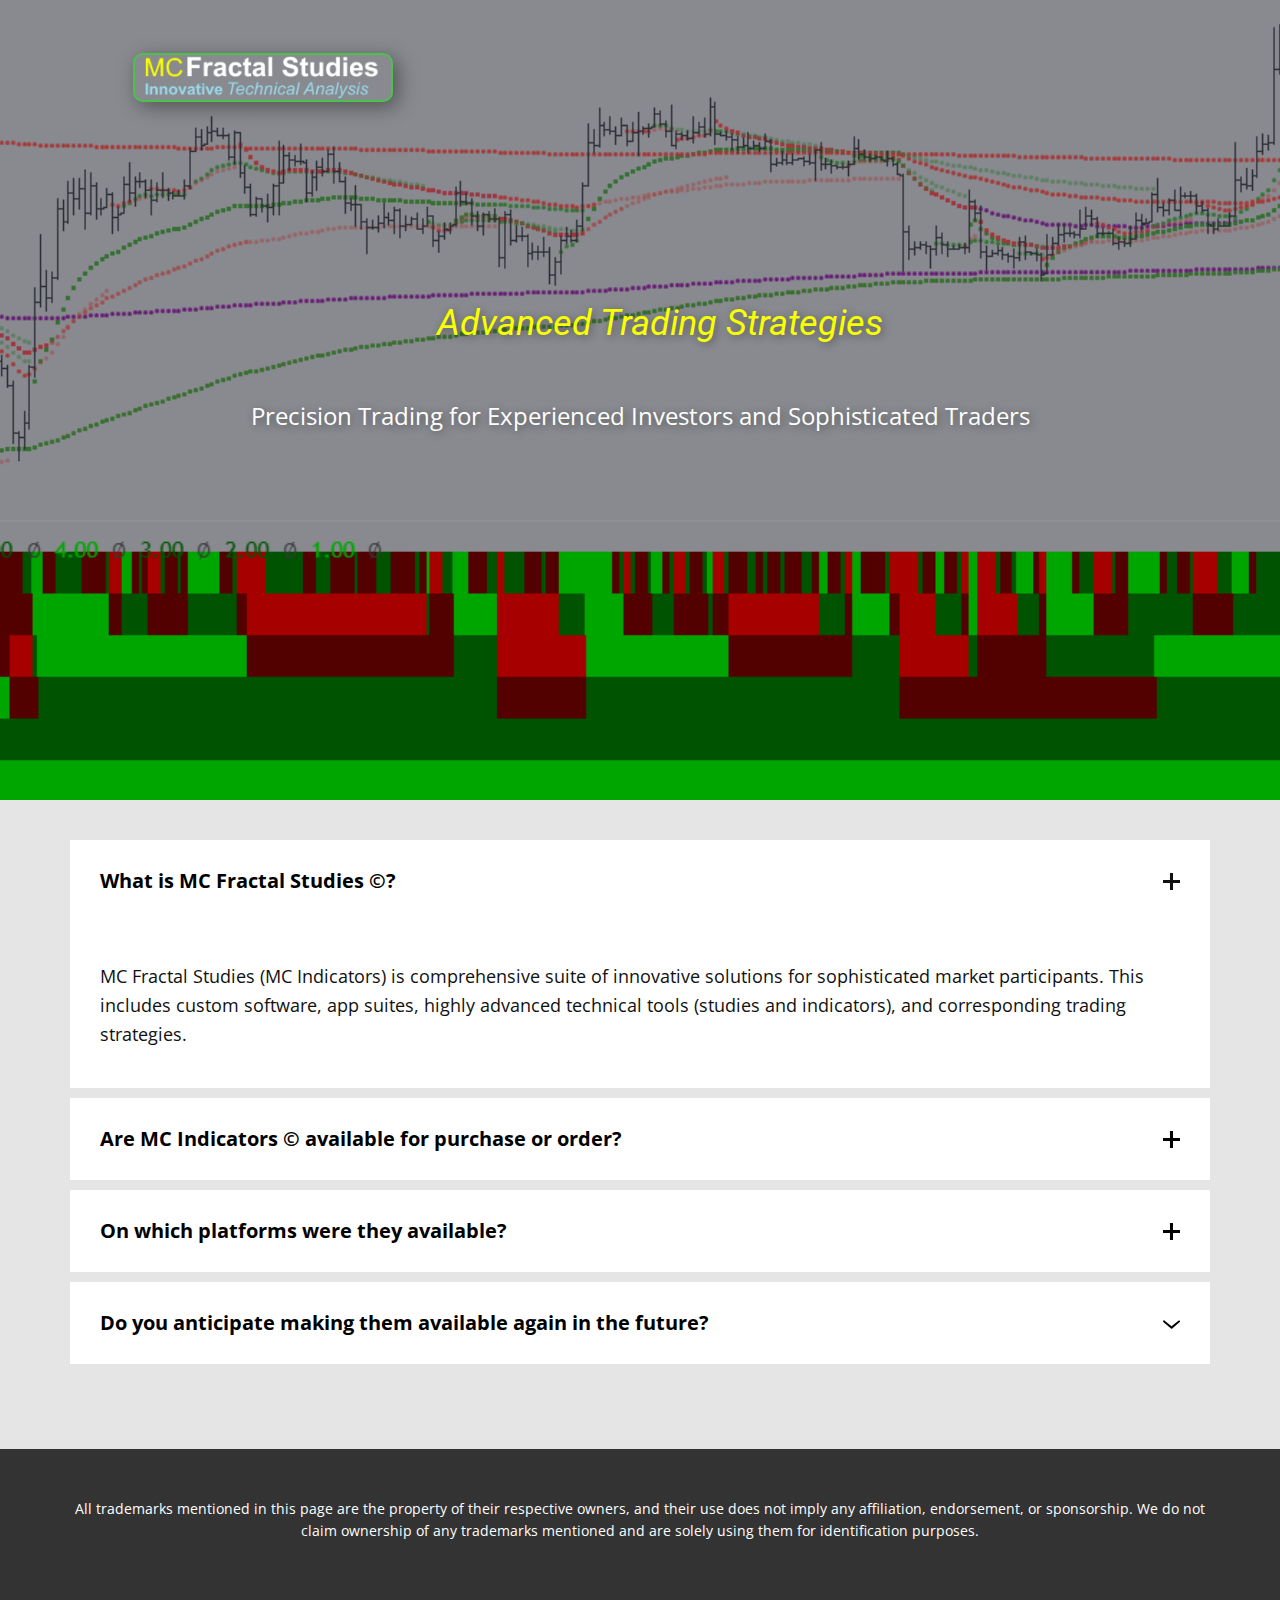
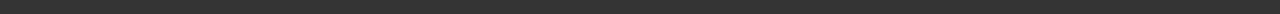
==== index.html @ 2915990b "f" ====
<!DOCTYPE html>
<html style="font-size: 16px;" lang="en"><head>
    <meta name="viewport" content="width=device-width, initial-scale=1.0">
    <meta charset="utf-8">
    <meta name="keywords" content="">
    <meta name="description" content="">
    <title>MC Fractal Studies (c) 2017</title>
    <link rel="stylesheet" href="nicepage.css" media="screen">
<link rel="stylesheet" href="MC-Fractal-Studies-(c)-2017.css" media="screen">
    <script class="u-script" type="text/javascript" src="jquery-1.9.1.min.js" defer=""></script>
    <script class="u-script" type="text/javascript" src="nicepage.js" defer=""></script>
    <meta name="generator" content="Nicepage 6.9.16, nicepage.com">
    <link rel="icon" href="images/favicon.ico">
    <link id="u-theme-google-font" rel="stylesheet" href="https://fonts.googleapis.com/css?family=Roboto:100,100i,300,300i,400,400i,500,500i,700,700i,900,900i|Open+Sans:300,300i,400,400i,500,500i,600,600i,700,700i,800,800i">
    
    
    
    
    <script type="application/ld+json">{
		"@context": "http://schema.org",
		"@type": "Organization",
		"name": "MC Fractal Studies (c) 2017",
		"url": "/"
}</script>
    <meta name="theme-color" content="#478ac9">
    <meta property="og:title" content="MC Fractal Studies (c) 2017">
    <meta property="og:description" content="">
    <meta property="og:type" content="website">
    <link rel="canonical" href="/">
  <meta data-intl-tel-input-cdn-path="intlTelInput/"></head>
  <body data-home-page="https://website6257595.nicepage.io/MC-Fractal-Studies-(c)-2017.html?version=c27c1341-6565-cee6-e4d5-3567495e6d20" data-home-page-title="MC Fractal Studies (c) 2017" data-path-to-root="./" data-include-products="false" class="u-body u-xl-mode" data-lang="en">
    <section class="u-align-center u-clearfix u-image u-parallax u-shading u-section-1" id="sec-bbe2" data-image-width="1225" data-image-height="626">
      <div class="u-clearfix u-sheet u-sheet-1">
        <img class="u-border-2 u-border-custom-color-3 u-image u-image-contain u-image-round u-radius u-image-1" src="images/logo-new-1.png" alt="" data-image-width="260" data-image-height="49">
        <h1 class="u-align-center u-text u-text-custom-color-1 u-title u-text-1"><i>Advanced Trading Strategies</i>
        </h1>
        <p class="u-align-center u-large-text u-text u-text-variant u-text-2"> Precision Trading for Experienced Investors and Sophisticated Traders</p>
      </div>
    </section>
    <section class="u-align-center u-clearfix u-grey-10 u-section-2" id="sec-b448">
      <div class="u-clearfix u-sheet u-sheet-1">
        <div class="u-accordion u-expanded-width u-faq u-spacing-10 u-accordion-1">
          <div class="u-accordion-item">
            <a class="active u-accordion-link u-active-white u-button-style u-hover-white u-text-black u-white u-accordion-link-1" id="link-accordion-f600" aria-controls="accordion-f600" aria-selected="true">
              <span class="u-accordion-link-text"> What is MC Fractal Studies ©?</span><span class="u-accordion-link-icon u-active-white u-icon u-icon-rounded u-radius u-white u-icon-1"><svg class="u-svg-link" preserveAspectRatio="xMidYMin slice" viewBox="0 0 448 448" style=""><use xmlns:xlink="http://www.w3.org/1999/xlink" xlink:href="#svg-3ae2"></use></svg><svg class="u-svg-content" viewBox="0 0 448 448" id="svg-3ae2" style=""><path d="m272 184c-4.417969 0-8-3.582031-8-8v-176h-80v176c0 4.417969-3.582031 8-8 8h-176v80h176c4.417969 0 8 3.582031 8 8v176h80v-176c0-4.417969 3.582031-8 8-8h176v-80zm0 0"></path></svg></span>
            </a>
            <div class="u-accordion-active u-accordion-pane u-container-style u-white u-accordion-pane-1" id="accordion-f600" aria-labelledby="link-accordion-f600">
              <div class="u-container-layout u-container-layout-1">
                <div class="fr-view u-clearfix u-rich-text u-text">
                  <p id="isPasted">MC Fractal Studies (MC Indicators) is comprehensive suite of innovative solutions for sophisticated market participants. This includes custom software, app suites, highly advanced technical tools (studies and indicators), and corresponding trading strategies.</p>
                </div>
              </div>
            </div>
          </div>
          <div class="u-accordion-item">
            <a class="u-accordion-link u-active-white u-button-style u-hover-white u-text-black u-white u-accordion-link-2" id="link-accordion-72f4" aria-controls="accordion-72f4" aria-selected="false">
              <span class="u-accordion-link-text"> Are MC Indicators © available for purchase or order?</span><span class="u-accordion-link-icon u-active-white u-icon u-icon-rounded u-radius u-white u-icon-2"><svg class="u-svg-link" preserveAspectRatio="xMidYMin slice" viewBox="0 0 448 448" style=""><use xmlns:xlink="http://www.w3.org/1999/xlink" xlink:href="#svg-05a3"></use></svg><svg class="u-svg-content" viewBox="0 0 448 448" id="svg-05a3" style=""><path d="m272 184c-4.417969 0-8-3.582031-8-8v-176h-80v176c0 4.417969-3.582031 8-8 8h-176v80h176c4.417969 0 8 3.582031 8 8v176h80v-176c0-4.417969 3.582031-8 8-8h176v-80zm0 0"></path></svg></span>
            </a>
            <div class="u-accordion-pane u-container-style u-white u-accordion-pane-2" id="accordion-72f4" aria-labelledby="link-accordion-72f4">
              <div class="u-container-layout u-container-layout-2">
                <div class="fr-view u-clearfix u-rich-text u-text">
                  <p id="isPasted">We are proud to have introduced the MC Indicators © to a select group of traders in the past. While our offering was limited in scope and reach, we cherished the opportunity to provide this unique product to those who valued it. However, we have since made the strategic decision to discontinue its availability.</p>
                </div>
              </div>
            </div>
          </div>
          <div class="u-accordion-item">
            <a class="u-accordion-link u-active-white u-button-style u-hover-white u-text-black u-white u-accordion-link-3" id="link-accordion-854e" aria-controls="accordion-854e" aria-selected="false">
              <span class="u-accordion-link-text"> On which platforms were they available?</span><span class="u-accordion-link-icon u-active-white u-icon u-icon-rounded u-radius u-white u-icon-3"><svg class="u-svg-link" preserveAspectRatio="xMidYMin slice" viewBox="0 0 448 448" style=""><use xmlns:xlink="http://www.w3.org/1999/xlink" xlink:href="#svg-4a3a"></use></svg><svg class="u-svg-content" viewBox="0 0 448 448" id="svg-4a3a" style=""><path d="m272 184c-4.417969 0-8-3.582031-8-8v-176h-80v176c0 4.417969-3.582031 8-8 8h-176v80h176c4.417969 0 8 3.582031 8 8v176h80v-176c0-4.417969 3.582031-8 8-8h176v-80zm0 0"></path></svg></span>
            </a>
            <div class="u-accordion-pane u-container-style u-white u-accordion-pane-3" id="accordion-854e" aria-labelledby="link-accordion-854e">
              <div class="u-container-layout u-container-layout-3">
                <div class="fr-view u-clearfix u-rich-text u-text">
                  <p id="isPasted">MC Indicators © were availables for the most popular Trading Platforms at that time, among which: NinjaTrader 7 &amp; 8, MetaTrader 4 &amp; 5, SierraChart, MultiCharts .NET AMP Special Edition and TradingView.</p>
                </div>
              </div>
            </div>
          </div>
          <div class="u-accordion-item">
            <a class="u-accordion-link u-active-white u-button-style u-hover-white u-text-black u-white u-accordion-link-4" id="link-51b7" aria-controls="51b7" aria-selected="false">
              <span class="u-accordion-link-text"> Do you anticipate making them available again in the future?</span><span class="u-accordion-link-icon u-active-white u-icon u-icon-rounded u-radius u-white u-icon-4"><svg class="u-svg-link" preserveAspectRatio="xMidYMin slice" viewBox="0 0 16 16" style=""><use xlink:href="#svg-5792"></use></svg><svg class="u-svg-content" viewBox="0 0 16 16" x="0px" y="0px" id="svg-5792"><path d="M8,10.7L1.6,5.3c-0.4-0.4-1-0.4-1.3,0c-0.4,0.4-0.4,0.9,0,1.3l7.2,6.1c0.1,0.1,0.4,0.2,0.6,0.2s0.4-0.1,0.6-0.2l7.1-6
	c0.4-0.4,0.4-0.9,0-1.3c-0.4-0.4-1-0.4-1.3,0L8,10.7z"></path></svg></span>
            </a>
            <div class="u-accordion-pane u-container-style u-white u-accordion-pane-4" id="51b7" aria-labelledby="link-51b7">
              <div class="u-container-layout u-container-layout-4">
                <div class="fr-view u-clearfix u-rich-text u-text">
                  <p id="isPasted">While we do not have immediate plans to reintroduce MC Indicators ©, we remain open to exploring the possibility in the future.</p>
                </div>
              </div>
            </div>
          </div>
        </div>
      </div>
    </section>
    
    
    
    <footer class="u-align-center u-clearfix u-footer u-grey-80 u-footer" id="sec-25cf"><div class="u-clearfix u-sheet u-sheet-1">
        <p class="u-small-text u-text u-text-variant u-text-1"> All trademarks mentioned in this page are the property of their respective owners, and their use does not imply any affiliation, endorsement, or sponsorship. We do not claim ownership of any trademarks mentioned and are solely using them for identification purposes.</p>
      </div></footer>
  
</body></html>
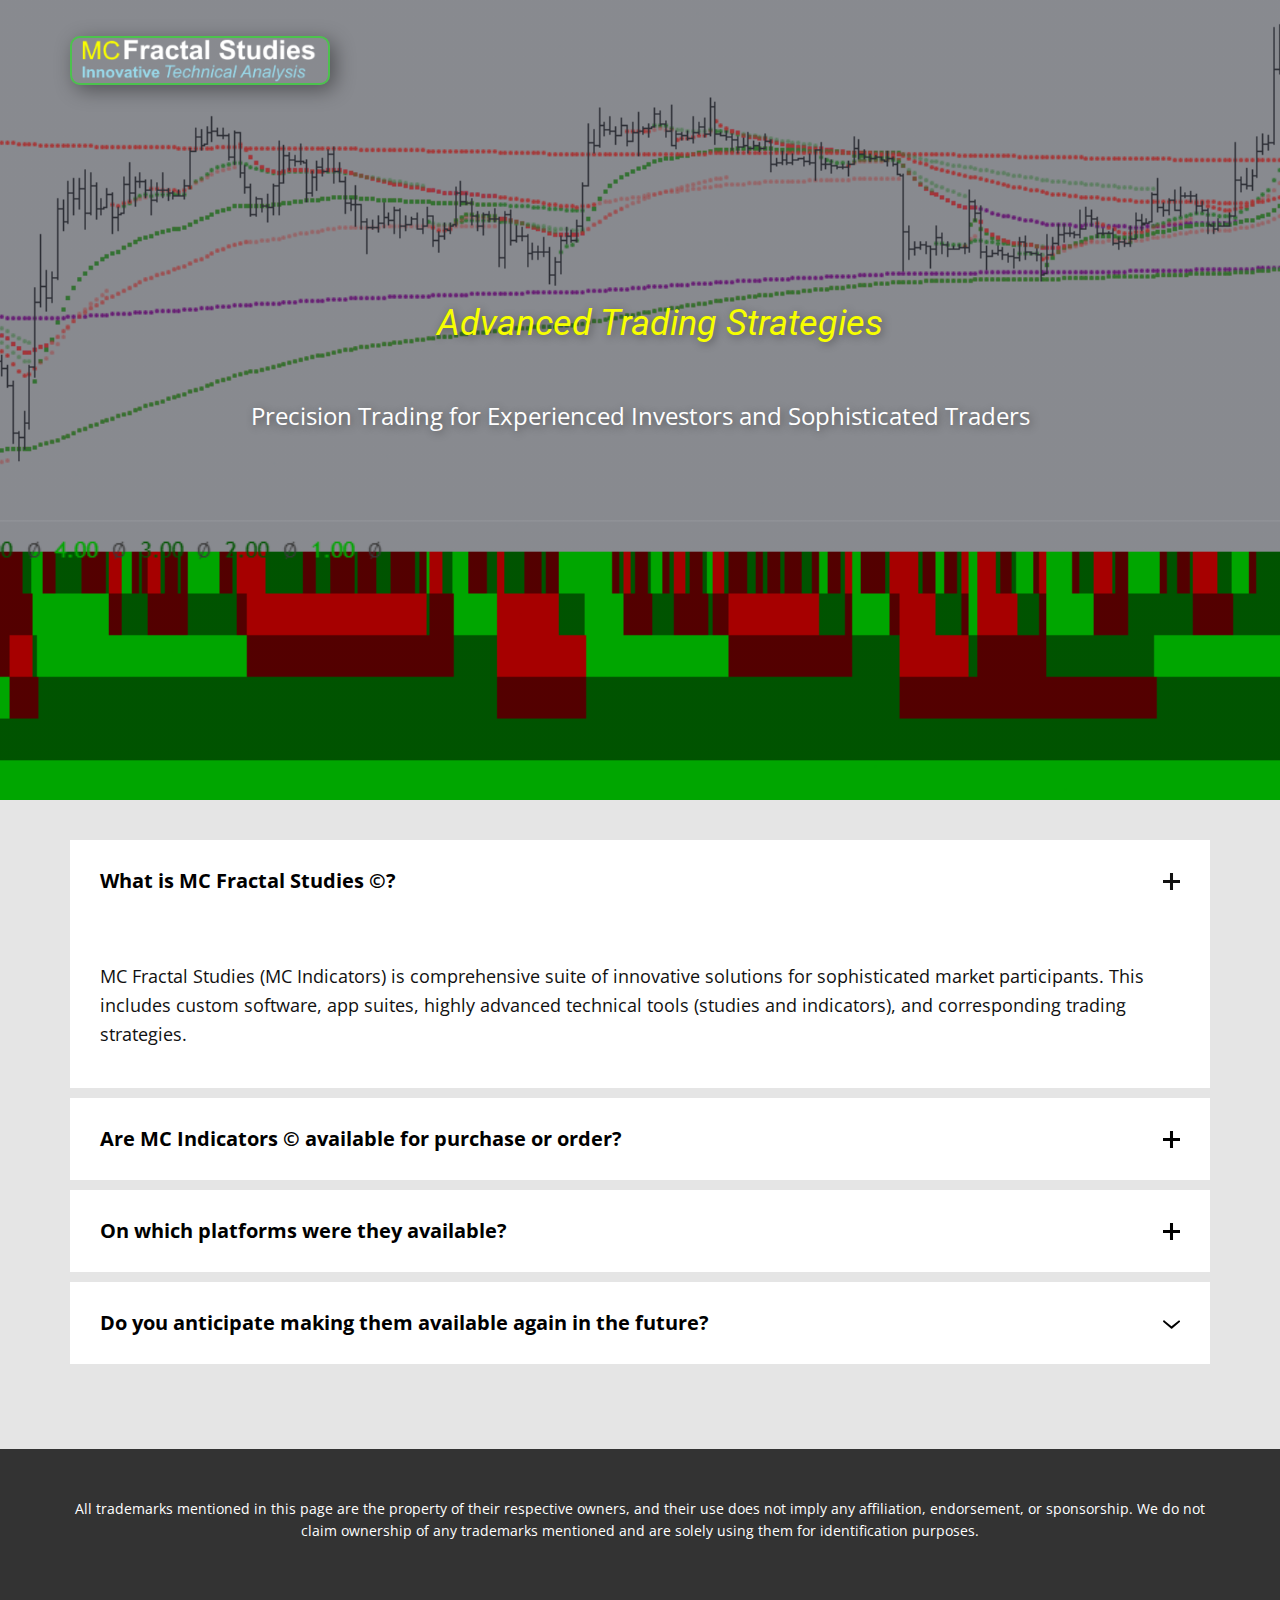
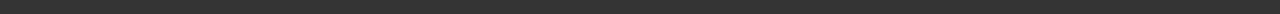
==== commit 5ecaecfb: "z" ====
--- a/index.html
+++ b/index.html
@@ -10,6 +10,10 @@
     <script class="u-script" type="text/javascript" src="jquery-1.9.1.min.js" defer=""></script>
     <script class="u-script" type="text/javascript" src="nicepage.js" defer=""></script>
     <meta name="generator" content="Nicepage 6.9.16, nicepage.com">
+    <meta property="og:title" content="MC Fractal Studies (c) 2017">
+    <meta property="og:description" content="Innovative Technical Analysis">
+    <meta property="og:image" content="images/Untitled.png">
+    <meta property="og:url" content="mcfractalstudies.com">
     <link rel="icon" href="images/favicon.ico">
     <link id="u-theme-google-font" rel="stylesheet" href="https://fonts.googleapis.com/css?family=Roboto:100,100i,300,300i,400,400i,500,500i,700,700i,900,900i|Open+Sans:300,300i,400,400i,500,500i,600,600i,700,700i,800,800i">
     
@@ -23,12 +27,10 @@
 		"url": "/"
 }</script>
     <meta name="theme-color" content="#478ac9">
-    <meta property="og:title" content="MC Fractal Studies (c) 2017">
-    <meta property="og:description" content="">
     <meta property="og:type" content="website">
     <link rel="canonical" href="/">
   <meta data-intl-tel-input-cdn-path="intlTelInput/"></head>
-  <body data-home-page="https://website6257595.nicepage.io/MC-Fractal-Studies-(c)-2017.html?version=c27c1341-6565-cee6-e4d5-3567495e6d20" data-home-page-title="MC Fractal Studies (c) 2017" data-path-to-root="./" data-include-products="false" class="u-body u-xl-mode" data-lang="en">
+  <body data-home-page="https://website6257595.nicepage.io/MC-Fractal-Studies-(c)-2017.html?version=9ddb5c61-767a-87e3-4818-ffc3135fc3cf" data-home-page-title="MC Fractal Studies (c) 2017" data-path-to-root="./" data-include-products="false" class="u-body u-xl-mode" data-lang="en">
     <section class="u-align-center u-clearfix u-image u-parallax u-shading u-section-1" id="sec-bbe2" data-image-width="1225" data-image-height="626">
       <div class="u-clearfix u-sheet u-sheet-1">
         <img class="u-border-2 u-border-custom-color-3 u-image u-image-contain u-image-round u-radius u-image-1" src="images/logo-new-1.png" alt="" data-image-width="260" data-image-height="49">
--- a/MC-Fractal-Studies-(c)-2017.css
+++ b/MC-Fractal-Studies-(c)-2017.css
@@ -11,13 +11,13 @@
   height: 49px;
   box-shadow: 5px 5px 20px 0 rgba(0,0,0,0.4);
   --radius: 10px;
-  margin: 53px auto 0 63px;
+  margin: 36px auto 0 0;
 }
 
 .u-section-1 .u-text-1 {
   text-shadow: 2px 2px 8px rgba(0,0,0,0.4);
   font-size: 2.25rem;
-  margin: 202px 307px 0 346px;
+  margin: 219px 307px 0 346px;
 }
 
 .u-section-1 .u-text-2 {
@@ -57,12 +57,12 @@
   }
 
   .u-section-1 .u-image-1 {
-    margin-top: 37px;
-    margin-left: auto;
-  }
-
-  .u-section-1 .u-text-1 {
-    margin-top: 136px;
+    margin-top: 28px;
+    margin-left: 37px;
+  }
+
+  .u-section-1 .u-text-1 {
+    margin-top: 145px;
     margin-right: 97px;
     margin-left: 136px;
   }
@@ -96,18 +96,18 @@
   }
 
   .u-section-1 .u-image-1 {
-    margin-top: 40px;
-  }
-
-  .u-section-1 .u-text-1 {
-    margin-top: 80px;
+    margin-top: 92px;
+  }
+
+  .u-section-1 .u-text-1 {
+    margin-top: 73px;
     margin-left: 0;
     margin-right: 0;
   }
 
   .u-section-1 .u-text-2 {
     font-size: 1.25rem;
-    margin-top: 40px;
+    margin-top: 35px;
   }
 } .u-section-2 {
   background-image: none;
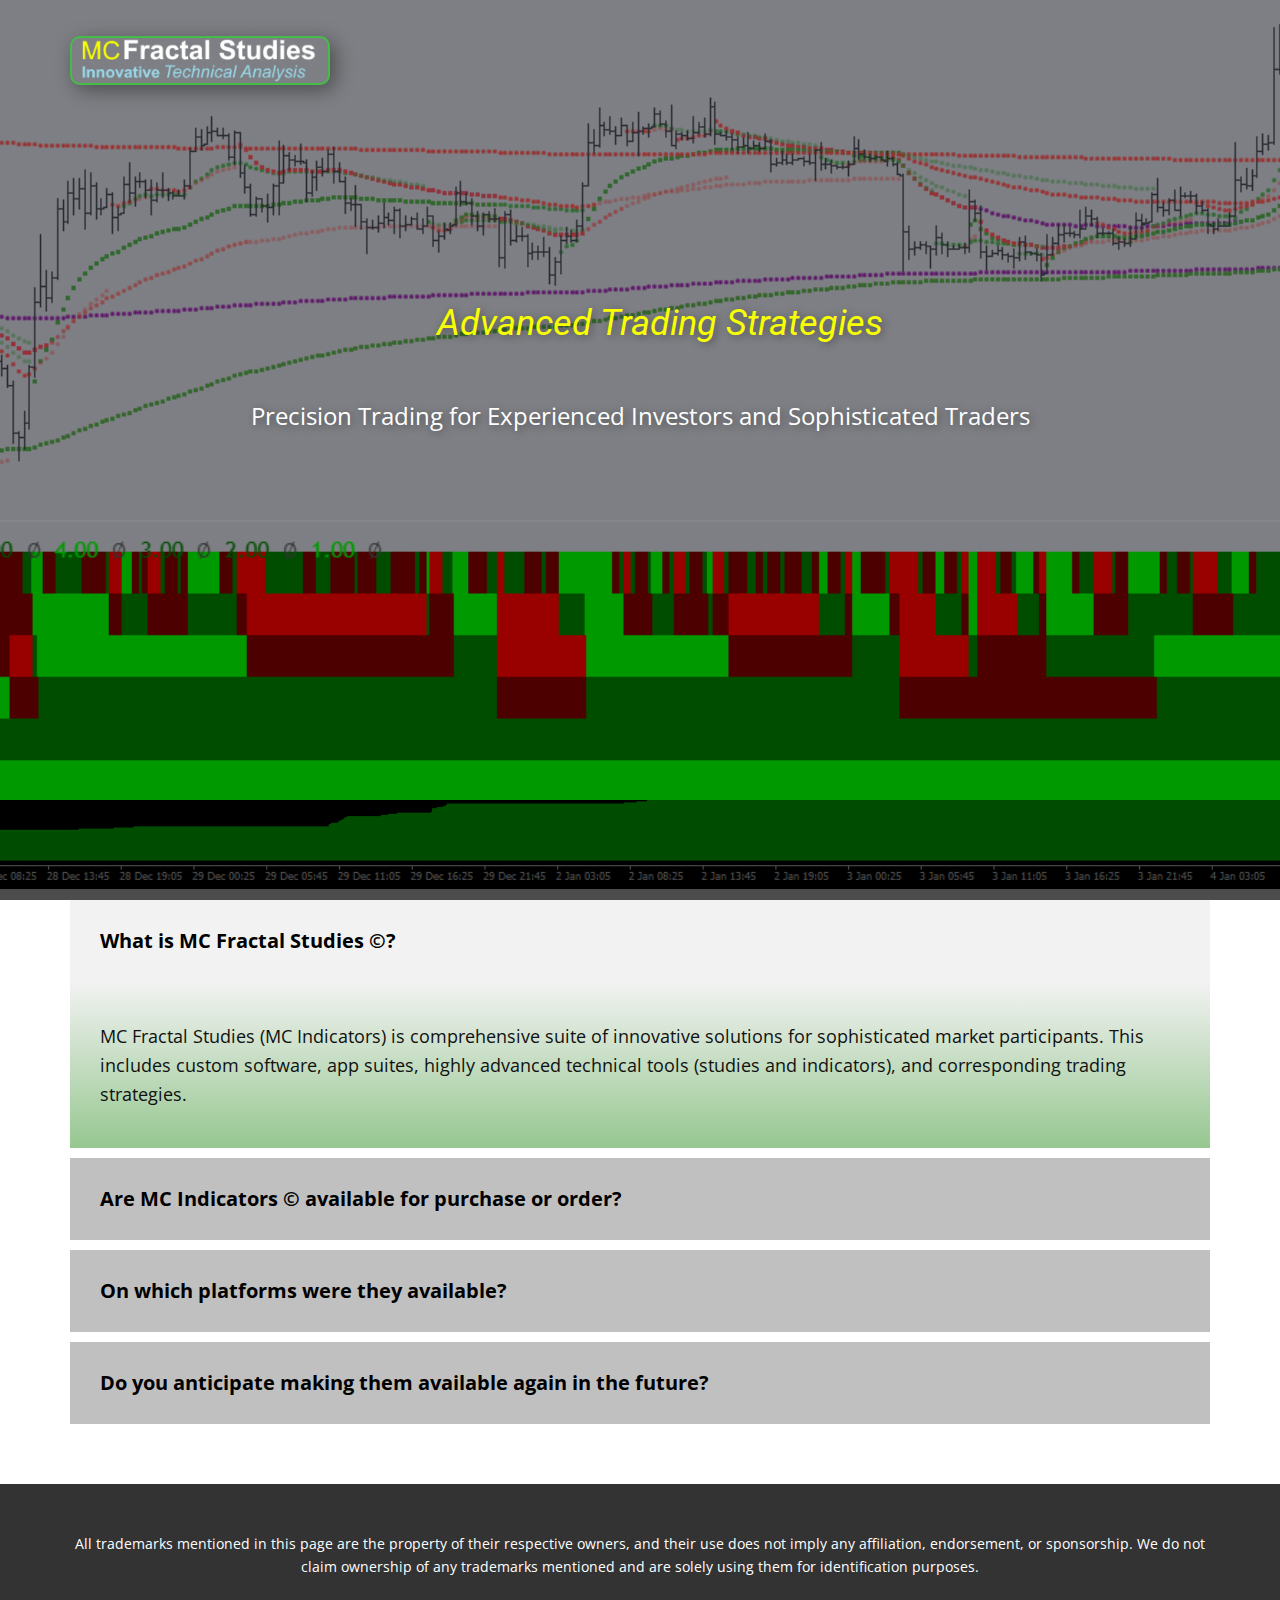
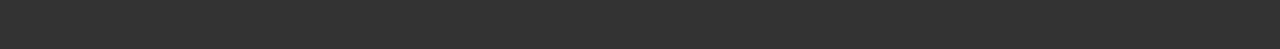
==== commit 8f21ba5f: "d" ====
--- a/index.html
+++ b/index.html
@@ -30,8 +30,8 @@
     <meta property="og:type" content="website">
     <link rel="canonical" href="/">
   <meta data-intl-tel-input-cdn-path="intlTelInput/"></head>
-  <body data-home-page="https://website6257595.nicepage.io/MC-Fractal-Studies-(c)-2017.html?version=9ddb5c61-767a-87e3-4818-ffc3135fc3cf" data-home-page-title="MC Fractal Studies (c) 2017" data-path-to-root="./" data-include-products="false" class="u-body u-xl-mode" data-lang="en">
-    <section class="u-align-center u-clearfix u-image u-parallax u-shading u-section-1" id="sec-bbe2" data-image-width="1225" data-image-height="626">
+  <body data-home-page="https://website6257595.nicepage.io/MC-Fractal-Studies-(c)-2017.html?version=e98e42ff-089e-390d-1b23-87e6db6bcb62" data-home-page-title="MC Fractal Studies (c) 2017" data-path-to-root="./" data-include-products="false" class="u-body u-xl-mode" data-lang="en">
+    <section class="skrollable u-align-center u-clearfix u-image u-parallax u-shading u-section-1" id="sec-bbe2" data-image-width="1225" data-image-height="626">
       <div class="u-clearfix u-sheet u-sheet-1">
         <img class="u-border-2 u-border-custom-color-3 u-image u-image-contain u-image-round u-radius u-image-1" src="images/logo-new-1.png" alt="" data-image-width="260" data-image-height="49">
         <h1 class="u-align-center u-text u-text-custom-color-1 u-title u-text-1"><i>Advanced Trading Strategies</i>
@@ -39,14 +39,14 @@
         <p class="u-align-center u-large-text u-text u-text-variant u-text-2"> Precision Trading for Experienced Investors and Sophisticated Traders</p>
       </div>
     </section>
-    <section class="u-align-center u-clearfix u-grey-10 u-section-2" id="sec-b448">
+    <section class="u-align-center u-clearfix u-image u-parallax u-shading u-section-2" id="sec-b448" data-image-width="1432" data-image-height="792">
       <div class="u-clearfix u-sheet u-sheet-1">
         <div class="u-accordion u-expanded-width u-faq u-spacing-10 u-accordion-1">
           <div class="u-accordion-item">
-            <a class="active u-accordion-link u-active-white u-button-style u-hover-white u-text-black u-white u-accordion-link-1" id="link-accordion-f600" aria-controls="accordion-f600" aria-selected="true">
-              <span class="u-accordion-link-text"> What is MC Fractal Studies ©?</span><span class="u-accordion-link-icon u-active-white u-icon u-icon-rounded u-radius u-white u-icon-1"><svg class="u-svg-link" preserveAspectRatio="xMidYMin slice" viewBox="0 0 448 448" style=""><use xmlns:xlink="http://www.w3.org/1999/xlink" xlink:href="#svg-3ae2"></use></svg><svg class="u-svg-content" viewBox="0 0 448 448" id="svg-3ae2" style=""><path d="m272 184c-4.417969 0-8-3.582031-8-8v-176h-80v176c0 4.417969-3.582031 8-8 8h-176v80h176c4.417969 0 8 3.582031 8 8v176h80v-176c0-4.417969 3.582031-8 8-8h176v-80zm0 0"></path></svg></span>
+            <a class="active u-accordion-link u-active-grey-5 u-button-style u-grey-25 u-hover-white u-text-black u-accordion-link-1" id="link-accordion-f600" aria-controls="accordion-f600" aria-selected="true">
+              <span class="u-accordion-link-text"> What is MC Fractal Studies ©?</span><span class="u-accordion-link-icon u-accordion-link-icon-hidden u-active-grey-5 u-grey-25 u-hover-grey-15 u-icon u-text-palette-1-base u-icon-1"><svg class="u-svg-link" preserveAspectRatio="xMidYMin slice" viewBox="0 0 448 448" style=""><use xmlns:xlink="http://www.w3.org/1999/xlink" xlink:href="#svg-3ae2"></use></svg><svg class="u-svg-content" viewBox="0 0 448 448" id="svg-3ae2" style=""><path d="m272 184c-4.417969 0-8-3.582031-8-8v-176h-80v176c0 4.417969-3.582031 8-8 8h-176v80h176c4.417969 0 8 3.582031 8 8v176h80v-176c0-4.417969 3.582031-8 8-8h176v-80zm0 0"></path></svg></span>
             </a>
-            <div class="u-accordion-active u-accordion-pane u-container-style u-white u-accordion-pane-1" id="accordion-f600" aria-labelledby="link-accordion-f600">
+            <div class="u-accordion-active u-accordion-pane u-container-style u-gradient u-accordion-pane-1" id="accordion-f600" aria-labelledby="link-accordion-f600">
               <div class="u-container-layout u-container-layout-1">
                 <div class="fr-view u-clearfix u-rich-text u-text">
                   <p id="isPasted">MC Fractal Studies (MC Indicators) is comprehensive suite of innovative solutions for sophisticated market participants. This includes custom software, app suites, highly advanced technical tools (studies and indicators), and corresponding trading strategies.</p>
@@ -55,10 +55,10 @@
             </div>
           </div>
           <div class="u-accordion-item">
-            <a class="u-accordion-link u-active-white u-button-style u-hover-white u-text-black u-white u-accordion-link-2" id="link-accordion-72f4" aria-controls="accordion-72f4" aria-selected="false">
-              <span class="u-accordion-link-text"> Are MC Indicators © available for purchase or order?</span><span class="u-accordion-link-icon u-active-white u-icon u-icon-rounded u-radius u-white u-icon-2"><svg class="u-svg-link" preserveAspectRatio="xMidYMin slice" viewBox="0 0 448 448" style=""><use xmlns:xlink="http://www.w3.org/1999/xlink" xlink:href="#svg-05a3"></use></svg><svg class="u-svg-content" viewBox="0 0 448 448" id="svg-05a3" style=""><path d="m272 184c-4.417969 0-8-3.582031-8-8v-176h-80v176c0 4.417969-3.582031 8-8 8h-176v80h176c4.417969 0 8 3.582031 8 8v176h80v-176c0-4.417969 3.582031-8 8-8h176v-80zm0 0"></path></svg></span>
+            <a class="u-accordion-link u-active-grey-5 u-button-style u-grey-25 u-hover-white u-text-black u-accordion-link-2" id="link-accordion-72f4" aria-controls="accordion-72f4" aria-selected="false">
+              <span class="u-accordion-link-text"> Are MC Indicators © available for purchase or order?</span><span class="u-accordion-link-icon u-accordion-link-icon-hidden u-active-grey-5 u-grey-25 u-hover-grey-15 u-icon u-text-palette-1-base u-icon-2"><svg class="u-svg-link" preserveAspectRatio="xMidYMin slice" viewBox="0 0 448 448" style=""><use xmlns:xlink="http://www.w3.org/1999/xlink" xlink:href="#svg-05a3"></use></svg><svg class="u-svg-content" viewBox="0 0 448 448" id="svg-05a3" style=""><path d="m272 184c-4.417969 0-8-3.582031-8-8v-176h-80v176c0 4.417969-3.582031 8-8 8h-176v80h176c4.417969 0 8 3.582031 8 8v176h80v-176c0-4.417969 3.582031-8 8-8h176v-80zm0 0"></path></svg></span>
             </a>
-            <div class="u-accordion-pane u-container-style u-white u-accordion-pane-2" id="accordion-72f4" aria-labelledby="link-accordion-72f4">
+            <div class="u-accordion-pane u-container-style u-gradient u-accordion-pane-2" id="accordion-72f4" aria-labelledby="link-accordion-72f4">
               <div class="u-container-layout u-container-layout-2">
                 <div class="fr-view u-clearfix u-rich-text u-text">
                   <p id="isPasted">We are proud to have introduced the MC Indicators © to a select group of traders in the past. While our offering was limited in scope and reach, we cherished the opportunity to provide this unique product to those who valued it. However, we have since made the strategic decision to discontinue its availability.</p>
@@ -67,23 +67,23 @@
             </div>
           </div>
           <div class="u-accordion-item">
-            <a class="u-accordion-link u-active-white u-button-style u-hover-white u-text-black u-white u-accordion-link-3" id="link-accordion-854e" aria-controls="accordion-854e" aria-selected="false">
-              <span class="u-accordion-link-text"> On which platforms were they available?</span><span class="u-accordion-link-icon u-active-white u-icon u-icon-rounded u-radius u-white u-icon-3"><svg class="u-svg-link" preserveAspectRatio="xMidYMin slice" viewBox="0 0 448 448" style=""><use xmlns:xlink="http://www.w3.org/1999/xlink" xlink:href="#svg-4a3a"></use></svg><svg class="u-svg-content" viewBox="0 0 448 448" id="svg-4a3a" style=""><path d="m272 184c-4.417969 0-8-3.582031-8-8v-176h-80v176c0 4.417969-3.582031 8-8 8h-176v80h176c4.417969 0 8 3.582031 8 8v176h80v-176c0-4.417969 3.582031-8 8-8h176v-80zm0 0"></path></svg></span>
+            <a class="u-accordion-link u-active-grey-5 u-button-style u-grey-25 u-hover-white u-text-black u-accordion-link-3" id="link-accordion-854e" aria-controls="accordion-854e" aria-selected="false">
+              <span class="u-accordion-link-text"> On which platforms were they available?</span><span class="u-accordion-link-icon u-accordion-link-icon-hidden u-active-grey-5 u-grey-25 u-hover-grey-15 u-icon u-text-palette-1-base u-icon-3"><svg class="u-svg-link" preserveAspectRatio="xMidYMin slice" viewBox="0 0 448 448" style=""><use xmlns:xlink="http://www.w3.org/1999/xlink" xlink:href="#svg-4a3a"></use></svg><svg class="u-svg-content" viewBox="0 0 448 448" id="svg-4a3a" style=""><path d="m272 184c-4.417969 0-8-3.582031-8-8v-176h-80v176c0 4.417969-3.582031 8-8 8h-176v80h176c4.417969 0 8 3.582031 8 8v176h80v-176c0-4.417969 3.582031-8 8-8h176v-80zm0 0"></path></svg></span>
             </a>
-            <div class="u-accordion-pane u-container-style u-white u-accordion-pane-3" id="accordion-854e" aria-labelledby="link-accordion-854e">
+            <div class="u-accordion-pane u-container-style u-gradient u-accordion-pane-3" id="accordion-854e" aria-labelledby="link-accordion-854e">
               <div class="u-container-layout u-container-layout-3">
                 <div class="fr-view u-clearfix u-rich-text u-text">
-                  <p id="isPasted">MC Indicators © were availables for the most popular Trading Platforms at that time, among which: NinjaTrader 7 &amp; 8, MetaTrader 4 &amp; 5, SierraChart, MultiCharts .NET AMP Special Edition and TradingView.</p>
+                  <p id="isPasted">MC Indicators © were availables on the most popular Trading Platforms at that time, among which: NinjaTrader 7 &amp; 8, MetaTrader 4 &amp; 5, SierraChart, MultiCharts .NET AMP Special Edition and TradingView.</p>
                 </div>
               </div>
             </div>
           </div>
           <div class="u-accordion-item">
-            <a class="u-accordion-link u-active-white u-button-style u-hover-white u-text-black u-white u-accordion-link-4" id="link-51b7" aria-controls="51b7" aria-selected="false">
-              <span class="u-accordion-link-text"> Do you anticipate making them available again in the future?</span><span class="u-accordion-link-icon u-active-white u-icon u-icon-rounded u-radius u-white u-icon-4"><svg class="u-svg-link" preserveAspectRatio="xMidYMin slice" viewBox="0 0 16 16" style=""><use xlink:href="#svg-5792"></use></svg><svg class="u-svg-content" viewBox="0 0 16 16" x="0px" y="0px" id="svg-5792"><path d="M8,10.7L1.6,5.3c-0.4-0.4-1-0.4-1.3,0c-0.4,0.4-0.4,0.9,0,1.3l7.2,6.1c0.1,0.1,0.4,0.2,0.6,0.2s0.4-0.1,0.6-0.2l7.1-6
+            <a class="u-accordion-link u-active-grey-5 u-button-style u-grey-25 u-hover-white u-text-black u-accordion-link-4" id="link-51b7" aria-controls="51b7" aria-selected="false">
+              <span class="u-accordion-link-text"> Do you anticipate making them available again in the future?</span><span class="u-accordion-link-icon u-accordion-link-icon-hidden u-active-grey-5 u-grey-25 u-hover-grey-15 u-icon u-text-palette-1-base u-icon-4"><svg class="u-svg-link" preserveAspectRatio="xMidYMin slice" viewBox="0 0 16 16" style=""><use xlink:href="#svg-5792"></use></svg><svg class="u-svg-content" viewBox="0 0 16 16" x="0px" y="0px" id="svg-5792"><path d="M8,10.7L1.6,5.3c-0.4-0.4-1-0.4-1.3,0c-0.4,0.4-0.4,0.9,0,1.3l7.2,6.1c0.1,0.1,0.4,0.2,0.6,0.2s0.4-0.1,0.6-0.2l7.1-6
 	c0.4-0.4,0.4-0.9,0-1.3c-0.4-0.4-1-0.4-1.3,0L8,10.7z"></path></svg></span>
             </a>
-            <div class="u-accordion-pane u-container-style u-white u-accordion-pane-4" id="51b7" aria-labelledby="link-51b7">
+            <div class="u-accordion-pane u-container-style u-gradient u-accordion-pane-4" id="51b7" aria-labelledby="link-51b7">
               <div class="u-container-layout u-container-layout-4">
                 <div class="fr-view u-clearfix u-rich-text u-text">
                   <p id="isPasted">While we do not have immediate plans to reintroduce MC Indicators ©, we remain open to exploring the possibility in the future.</p>
--- a/nicepage.css
+++ b/nicepage.css
@@ -42116,6 +42116,294 @@
         }
 
         
+        
+        .u-custom-color-5,
+        .u-body.u-custom-color-5,
+        section.u-custom-color-5:before,
+        .u-custom-color-5 > .u-audio-main-layout-wrapper:before,
+        .u-custom-color-5 > .u-container-layout:before,
+        .u-custom-color-5 > .u-inner-container-layout:before,
+        .u-custom-color-5.u-sidenav:before,
+        .u-container-layout.u-container-layout.u-custom-color-5:before,
+        .u-table-alt-custom-color-5 tr:nth-child(even)
+        {
+            color: #111111;
+            background-color: #c6ffca;
+        }
+
+        .u-input.u-custom-color-5,
+        .u-field-input.u-custom-color-5,
+        .u-button-style.u-custom-color-5,
+        .u-button-style.u-custom-color-5[class*="u-border-"]
+        {
+            color: #111111 !important;
+            background-color: #c6ffca !important;
+        }
+
+        .u-button-style.u-custom-color-5:hover,
+        .u-button-style.u-custom-color-5[class*="u-border-"]:hover,
+        .u-button-style.u-custom-color-5:focus,
+        .u-button-style.u-custom-color-5[class*="u-border-"]:focus,
+        .u-button-style.u-button-style.u-custom-color-5:active,
+        .u-button-style.u-button-style.u-custom-color-5[class*="u-border-"]:active,
+        .u-button-style.u-button-style.u-custom-color-5.active,
+        .u-button-style.u-button-style.u-custom-color-5[class*="u-border-"].active,
+        li.active > .u-button-style.u-button-style.u-custom-color-5,
+        li.active > .u-button-style.u-button-style.u-custom-color-5[class*="u-border-"]
+        {
+            color: #111111 !important;
+            background-color: #99ffa0 !important;
+        }
+
+        .u-hover-custom-color-5:hover,
+        .u-hover-custom-color-5[class*="u-border-"]:hover,
+        .u-hover-custom-color-5:focus,
+        .u-hover-custom-color-5[class*="u-border-"]:focus,
+        .u-active-custom-color-5.u-active.u-active,
+        .u-active-custom-color-5[class*="u-border-"].u-active.u-active,
+        a.u-button-style.u-hover-custom-color-5:hover,
+        a.u-button-style.u-hover-custom-color-5.hover,
+        a.u-button-style.u-hover-custom-color-5[class*="u-border-"]:hover,
+        a.u-button-style.u-hover-custom-color-5[class*="u-border-"].hover,
+        a.u-button-style:hover > .u-hover-custom-color-5,
+        a.u-button-style:hover > .u-hover-custom-color-5[class*="u-border-"],
+        a.u-button-style.u-hover-custom-color-5:focus,
+        a.u-button-style.u-hover-custom-color-5[class*="u-border-"]:focus,
+        a.u-button-style.u-button-style.u-active-custom-color-5:active,
+        a.u-button-style.u-button-style.u-active-custom-color-5[class*="u-border-"]:active,
+        a.u-button-style.u-button-style.u-active-custom-color-5.active,
+        a.u-button-style.u-button-style.u-active-custom-color-5[class*="u-border-"].active,
+        a.u-button-style.u-button-style.active > .u-active-custom-color-5,
+        a.u-button-style.u-button-style.active > .u-active-custom-color-5[class*="u-border-"],
+        li.active > a.u-button-style.u-button-style.u-active-custom-color-5,
+        li.active > a.u-button-style.u-button-style.u-active-custom-color-5[class*="u-border-"],
+        input.u-field-input.u-field-input.u-active-custom-color-5:checked
+        {
+            color: #111111 !important;
+            background-color: #c6ffca !important;
+        }
+
+        a.u-link.u-hover-custom-color-5:hover {
+            color: #c6ffca !important;
+        }
+
+        
+        
+        .u-custom-color-6,
+        .u-body.u-custom-color-6,
+        section.u-custom-color-6:before,
+        .u-custom-color-6 > .u-audio-main-layout-wrapper:before,
+        .u-custom-color-6 > .u-container-layout:before,
+        .u-custom-color-6 > .u-inner-container-layout:before,
+        .u-custom-color-6.u-sidenav:before,
+        .u-container-layout.u-container-layout.u-custom-color-6:before,
+        .u-table-alt-custom-color-6 tr:nth-child(even)
+        {
+            color: #ffffff;
+            background-color: #96c790;
+        }
+
+        .u-input.u-custom-color-6,
+        .u-field-input.u-custom-color-6,
+        .u-button-style.u-custom-color-6,
+        .u-button-style.u-custom-color-6[class*="u-border-"]
+        {
+            color: #ffffff !important;
+            background-color: #96c790 !important;
+        }
+
+        .u-button-style.u-custom-color-6:hover,
+        .u-button-style.u-custom-color-6[class*="u-border-"]:hover,
+        .u-button-style.u-custom-color-6:focus,
+        .u-button-style.u-custom-color-6[class*="u-border-"]:focus,
+        .u-button-style.u-button-style.u-custom-color-6:active,
+        .u-button-style.u-button-style.u-custom-color-6[class*="u-border-"]:active,
+        .u-button-style.u-button-style.u-custom-color-6.active,
+        .u-button-style.u-button-style.u-custom-color-6[class*="u-border-"].active,
+        li.active > .u-button-style.u-button-style.u-custom-color-6,
+        li.active > .u-button-style.u-button-style.u-custom-color-6[class*="u-border-"]
+        {
+            color: #ffffff !important;
+            background-color: #80bb79 !important;
+        }
+
+        .u-hover-custom-color-6:hover,
+        .u-hover-custom-color-6[class*="u-border-"]:hover,
+        .u-hover-custom-color-6:focus,
+        .u-hover-custom-color-6[class*="u-border-"]:focus,
+        .u-active-custom-color-6.u-active.u-active,
+        .u-active-custom-color-6[class*="u-border-"].u-active.u-active,
+        a.u-button-style.u-hover-custom-color-6:hover,
+        a.u-button-style.u-hover-custom-color-6.hover,
+        a.u-button-style.u-hover-custom-color-6[class*="u-border-"]:hover,
+        a.u-button-style.u-hover-custom-color-6[class*="u-border-"].hover,
+        a.u-button-style:hover > .u-hover-custom-color-6,
+        a.u-button-style:hover > .u-hover-custom-color-6[class*="u-border-"],
+        a.u-button-style.u-hover-custom-color-6:focus,
+        a.u-button-style.u-hover-custom-color-6[class*="u-border-"]:focus,
+        a.u-button-style.u-button-style.u-active-custom-color-6:active,
+        a.u-button-style.u-button-style.u-active-custom-color-6[class*="u-border-"]:active,
+        a.u-button-style.u-button-style.u-active-custom-color-6.active,
+        a.u-button-style.u-button-style.u-active-custom-color-6[class*="u-border-"].active,
+        a.u-button-style.u-button-style.active > .u-active-custom-color-6,
+        a.u-button-style.u-button-style.active > .u-active-custom-color-6[class*="u-border-"],
+        li.active > a.u-button-style.u-button-style.u-active-custom-color-6,
+        li.active > a.u-button-style.u-button-style.u-active-custom-color-6[class*="u-border-"],
+        input.u-field-input.u-field-input.u-active-custom-color-6:checked
+        {
+            color: #ffffff !important;
+            background-color: #96c790 !important;
+        }
+
+        a.u-link.u-hover-custom-color-6:hover {
+            color: #96c790 !important;
+        }
+
+        
+        
+        .u-custom-color-7,
+        .u-body.u-custom-color-7,
+        section.u-custom-color-7:before,
+        .u-custom-color-7 > .u-audio-main-layout-wrapper:before,
+        .u-custom-color-7 > .u-container-layout:before,
+        .u-custom-color-7 > .u-inner-container-layout:before,
+        .u-custom-color-7.u-sidenav:before,
+        .u-container-layout.u-container-layout.u-custom-color-7:before,
+        .u-table-alt-custom-color-7 tr:nth-child(even)
+        {
+            color: #111111;
+            background-color: #f9e17c;
+        }
+
+        .u-input.u-custom-color-7,
+        .u-field-input.u-custom-color-7,
+        .u-button-style.u-custom-color-7,
+        .u-button-style.u-custom-color-7[class*="u-border-"]
+        {
+            color: #111111 !important;
+            background-color: #f9e17c !important;
+        }
+
+        .u-button-style.u-custom-color-7:hover,
+        .u-button-style.u-custom-color-7[class*="u-border-"]:hover,
+        .u-button-style.u-custom-color-7:focus,
+        .u-button-style.u-custom-color-7[class*="u-border-"]:focus,
+        .u-button-style.u-button-style.u-custom-color-7:active,
+        .u-button-style.u-button-style.u-custom-color-7[class*="u-border-"]:active,
+        .u-button-style.u-button-style.u-custom-color-7.active,
+        .u-button-style.u-button-style.u-custom-color-7[class*="u-border-"].active,
+        li.active > .u-button-style.u-button-style.u-custom-color-7,
+        li.active > .u-button-style.u-button-style.u-custom-color-7[class*="u-border-"]
+        {
+            color: #111111 !important;
+            background-color: #f7d958 !important;
+        }
+
+        .u-hover-custom-color-7:hover,
+        .u-hover-custom-color-7[class*="u-border-"]:hover,
+        .u-hover-custom-color-7:focus,
+        .u-hover-custom-color-7[class*="u-border-"]:focus,
+        .u-active-custom-color-7.u-active.u-active,
+        .u-active-custom-color-7[class*="u-border-"].u-active.u-active,
+        a.u-button-style.u-hover-custom-color-7:hover,
+        a.u-button-style.u-hover-custom-color-7.hover,
+        a.u-button-style.u-hover-custom-color-7[class*="u-border-"]:hover,
+        a.u-button-style.u-hover-custom-color-7[class*="u-border-"].hover,
+        a.u-button-style:hover > .u-hover-custom-color-7,
+        a.u-button-style:hover > .u-hover-custom-color-7[class*="u-border-"],
+        a.u-button-style.u-hover-custom-color-7:focus,
+        a.u-button-style.u-hover-custom-color-7[class*="u-border-"]:focus,
+        a.u-button-style.u-button-style.u-active-custom-color-7:active,
+        a.u-button-style.u-button-style.u-active-custom-color-7[class*="u-border-"]:active,
+        a.u-button-style.u-button-style.u-active-custom-color-7.active,
+        a.u-button-style.u-button-style.u-active-custom-color-7[class*="u-border-"].active,
+        a.u-button-style.u-button-style.active > .u-active-custom-color-7,
+        a.u-button-style.u-button-style.active > .u-active-custom-color-7[class*="u-border-"],
+        li.active > a.u-button-style.u-button-style.u-active-custom-color-7,
+        li.active > a.u-button-style.u-button-style.u-active-custom-color-7[class*="u-border-"],
+        input.u-field-input.u-field-input.u-active-custom-color-7:checked
+        {
+            color: #111111 !important;
+            background-color: #f9e17c !important;
+        }
+
+        a.u-link.u-hover-custom-color-7:hover {
+            color: #f9e17c !important;
+        }
+
+        
+        
+        .u-custom-color-8,
+        .u-body.u-custom-color-8,
+        section.u-custom-color-8:before,
+        .u-custom-color-8 > .u-audio-main-layout-wrapper:before,
+        .u-custom-color-8 > .u-container-layout:before,
+        .u-custom-color-8 > .u-inner-container-layout:before,
+        .u-custom-color-8.u-sidenav:before,
+        .u-container-layout.u-container-layout.u-custom-color-8:before,
+        .u-table-alt-custom-color-8 tr:nth-child(even)
+        {
+            color: #ffffff;
+            background-color: #d94848;
+        }
+
+        .u-input.u-custom-color-8,
+        .u-field-input.u-custom-color-8,
+        .u-button-style.u-custom-color-8,
+        .u-button-style.u-custom-color-8[class*="u-border-"]
+        {
+            color: #ffffff !important;
+            background-color: #d94848 !important;
+        }
+
+        .u-button-style.u-custom-color-8:hover,
+        .u-button-style.u-custom-color-8[class*="u-border-"]:hover,
+        .u-button-style.u-custom-color-8:focus,
+        .u-button-style.u-custom-color-8[class*="u-border-"]:focus,
+        .u-button-style.u-button-style.u-custom-color-8:active,
+        .u-button-style.u-button-style.u-custom-color-8[class*="u-border-"]:active,
+        .u-button-style.u-button-style.u-custom-color-8.active,
+        .u-button-style.u-button-style.u-custom-color-8[class*="u-border-"].active,
+        li.active > .u-button-style.u-button-style.u-custom-color-8,
+        li.active > .u-button-style.u-button-style.u-custom-color-8[class*="u-border-"]
+        {
+            color: #ffffff !important;
+            background-color: #d43030 !important;
+        }
+
+        .u-hover-custom-color-8:hover,
+        .u-hover-custom-color-8[class*="u-border-"]:hover,
+        .u-hover-custom-color-8:focus,
+        .u-hover-custom-color-8[class*="u-border-"]:focus,
+        .u-active-custom-color-8.u-active.u-active,
+        .u-active-custom-color-8[class*="u-border-"].u-active.u-active,
+        a.u-button-style.u-hover-custom-color-8:hover,
+        a.u-button-style.u-hover-custom-color-8.hover,
+        a.u-button-style.u-hover-custom-color-8[class*="u-border-"]:hover,
+        a.u-button-style.u-hover-custom-color-8[class*="u-border-"].hover,
+        a.u-button-style:hover > .u-hover-custom-color-8,
+        a.u-button-style:hover > .u-hover-custom-color-8[class*="u-border-"],
+        a.u-button-style.u-hover-custom-color-8:focus,
+        a.u-button-style.u-hover-custom-color-8[class*="u-border-"]:focus,
+        a.u-button-style.u-button-style.u-active-custom-color-8:active,
+        a.u-button-style.u-button-style.u-active-custom-color-8[class*="u-border-"]:active,
+        a.u-button-style.u-button-style.u-active-custom-color-8.active,
+        a.u-button-style.u-button-style.u-active-custom-color-8[class*="u-border-"].active,
+        a.u-button-style.u-button-style.active > .u-active-custom-color-8,
+        a.u-button-style.u-button-style.active > .u-active-custom-color-8[class*="u-border-"],
+        li.active > a.u-button-style.u-button-style.u-active-custom-color-8,
+        li.active > a.u-button-style.u-button-style.u-active-custom-color-8[class*="u-border-"],
+        input.u-field-input.u-field-input.u-active-custom-color-8:checked
+        {
+            color: #ffffff !important;
+            background-color: #d94848 !important;
+        }
+
+        a.u-link.u-hover-custom-color-8:hover {
+            color: #d94848 !important;
+        }
+
+        
 
         
         .u-border-custom-color-1,
@@ -42217,6 +42505,210 @@
         .u-link.u-border-custom-color-3[class*="u-border-"]:hover
         {
             border-color: rgba(4,235,0,0.47843137254901963) !important;
+        }
+        
+        
+        .u-border-custom-color-5,
+        .u-border-custom-color-5.u-input,
+        .u-border-custom-color-5.u-field-input.u-field-input,
+        .u-separator-custom-color-5:after
+        {
+            border-color: #c6ffca;
+            stroke: #c6ffca;
+        }
+
+        .u-button-style.u-border-custom-color-5
+        {
+            border-color: #c6ffca !important;
+            color: #c6ffca !important;
+            background-color: transparent !important;
+        }
+
+        .u-button-style.u-border-custom-color-5:hover,
+        .u-button-style.u-border-custom-color-5:focus
+        {
+            border-color: transparent !important;
+            color: #99ffa0 !important;
+            background-color: transparent !important;
+        }
+
+        .u-border-hover-custom-color-5:hover,
+        .u-border-hover-custom-color-5:focus,
+        .u-border-active-custom-color-5.u-active.u-active,
+        a.u-button-style.u-border-hover-custom-color-5:hover,
+        a.u-button-style:hover > .u-border-hover-custom-color-5,
+        a.u-button-style.u-border-hover-custom-color-5:focus,
+        a.u-button-style.u-button-style.u-border-active-custom-color-5:active,
+        a.u-button-style.u-button-style.u-border-active-custom-color-5.active,
+        a.u-button-style.u-button-style.active > .u-border-active-custom-color-5,
+        li.active > a.u-button-style.u-button-style.u-border-active-custom-color-5,
+        input.u-field-input.u-field-input.u-border-active-custom-color-5:checked
+        {
+            color: #c6ffca !important;
+            border-color: #c6ffca !important;
+        }
+
+        .u-link.u-border-custom-color-5[class*="u-border-"]
+        {
+            border-color: #c6ffca !important;
+        }
+
+        .u-link.u-border-custom-color-5[class*="u-border-"]:hover
+        {
+            border-color: #99ffa0 !important;
+        }
+        
+        
+        .u-border-custom-color-6,
+        .u-border-custom-color-6.u-input,
+        .u-border-custom-color-6.u-field-input.u-field-input,
+        .u-separator-custom-color-6:after
+        {
+            border-color: #96c790;
+            stroke: #96c790;
+        }
+
+        .u-button-style.u-border-custom-color-6
+        {
+            border-color: #96c790 !important;
+            color: #96c790 !important;
+            background-color: transparent !important;
+        }
+
+        .u-button-style.u-border-custom-color-6:hover,
+        .u-button-style.u-border-custom-color-6:focus
+        {
+            border-color: transparent !important;
+            color: #80bb79 !important;
+            background-color: transparent !important;
+        }
+
+        .u-border-hover-custom-color-6:hover,
+        .u-border-hover-custom-color-6:focus,
+        .u-border-active-custom-color-6.u-active.u-active,
+        a.u-button-style.u-border-hover-custom-color-6:hover,
+        a.u-button-style:hover > .u-border-hover-custom-color-6,
+        a.u-button-style.u-border-hover-custom-color-6:focus,
+        a.u-button-style.u-button-style.u-border-active-custom-color-6:active,
+        a.u-button-style.u-button-style.u-border-active-custom-color-6.active,
+        a.u-button-style.u-button-style.active > .u-border-active-custom-color-6,
+        li.active > a.u-button-style.u-button-style.u-border-active-custom-color-6,
+        input.u-field-input.u-field-input.u-border-active-custom-color-6:checked
+        {
+            color: #96c790 !important;
+            border-color: #96c790 !important;
+        }
+
+        .u-link.u-border-custom-color-6[class*="u-border-"]
+        {
+            border-color: #96c790 !important;
+        }
+
+        .u-link.u-border-custom-color-6[class*="u-border-"]:hover
+        {
+            border-color: #80bb79 !important;
+        }
+        
+        
+        .u-border-custom-color-7,
+        .u-border-custom-color-7.u-input,
+        .u-border-custom-color-7.u-field-input.u-field-input,
+        .u-separator-custom-color-7:after
+        {
+            border-color: #f9e17c;
+            stroke: #f9e17c;
+        }
+
+        .u-button-style.u-border-custom-color-7
+        {
+            border-color: #f9e17c !important;
+            color: #f9e17c !important;
+            background-color: transparent !important;
+        }
+
+        .u-button-style.u-border-custom-color-7:hover,
+        .u-button-style.u-border-custom-color-7:focus
+        {
+            border-color: transparent !important;
+            color: #f7d958 !important;
+            background-color: transparent !important;
+        }
+
+        .u-border-hover-custom-color-7:hover,
+        .u-border-hover-custom-color-7:focus,
+        .u-border-active-custom-color-7.u-active.u-active,
+        a.u-button-style.u-border-hover-custom-color-7:hover,
+        a.u-button-style:hover > .u-border-hover-custom-color-7,
+        a.u-button-style.u-border-hover-custom-color-7:focus,
+        a.u-button-style.u-button-style.u-border-active-custom-color-7:active,
+        a.u-button-style.u-button-style.u-border-active-custom-color-7.active,
+        a.u-button-style.u-button-style.active > .u-border-active-custom-color-7,
+        li.active > a.u-button-style.u-button-style.u-border-active-custom-color-7,
+        input.u-field-input.u-field-input.u-border-active-custom-color-7:checked
+        {
+            color: #f9e17c !important;
+            border-color: #f9e17c !important;
+        }
+
+        .u-link.u-border-custom-color-7[class*="u-border-"]
+        {
+            border-color: #f9e17c !important;
+        }
+
+        .u-link.u-border-custom-color-7[class*="u-border-"]:hover
+        {
+            border-color: #f7d958 !important;
+        }
+        
+        
+        .u-border-custom-color-8,
+        .u-border-custom-color-8.u-input,
+        .u-border-custom-color-8.u-field-input.u-field-input,
+        .u-separator-custom-color-8:after
+        {
+            border-color: #d94848;
+            stroke: #d94848;
+        }
+
+        .u-button-style.u-border-custom-color-8
+        {
+            border-color: #d94848 !important;
+            color: #d94848 !important;
+            background-color: transparent !important;
+        }
+
+        .u-button-style.u-border-custom-color-8:hover,
+        .u-button-style.u-border-custom-color-8:focus
+        {
+            border-color: transparent !important;
+            color: #d43030 !important;
+            background-color: transparent !important;
+        }
+
+        .u-border-hover-custom-color-8:hover,
+        .u-border-hover-custom-color-8:focus,
+        .u-border-active-custom-color-8.u-active.u-active,
+        a.u-button-style.u-border-hover-custom-color-8:hover,
+        a.u-button-style:hover > .u-border-hover-custom-color-8,
+        a.u-button-style.u-border-hover-custom-color-8:focus,
+        a.u-button-style.u-button-style.u-border-active-custom-color-8:active,
+        a.u-button-style.u-button-style.u-border-active-custom-color-8.active,
+        a.u-button-style.u-button-style.active > .u-border-active-custom-color-8,
+        li.active > a.u-button-style.u-button-style.u-border-active-custom-color-8,
+        input.u-field-input.u-field-input.u-border-active-custom-color-8:checked
+        {
+            color: #d94848 !important;
+            border-color: #d94848 !important;
+        }
+
+        .u-link.u-border-custom-color-8[class*="u-border-"]
+        {
+            border-color: #d94848 !important;
+        }
+
+        .u-link.u-border-custom-color-8[class*="u-border-"]:hover
+        {
+            border-color: #d43030 !important;
         }
         
 
@@ -42358,6 +42850,286 @@
         a.u-link.u-text-hover-custom-color-3:hover
         {
             color: rgba(10,255,6,0.47843137254901963) !important;
+        }
+        
+        
+        .u-text-custom-color-5,
+        .u-input.u-text-custom-color-5,
+        .u-input.u-text-custom-color-5[class*="u-border-"],
+        li.active > a.u-button-style.u-text-custom-color-5,
+        li.active > a.u-button-style.u-text-custom-color-5[class*="u-border-"],
+        a.u-button-style.u-text-custom-color-5,
+        a.u-button-style.u-text-custom-color-5[class*="u-border-"]
+        {
+            color: #c6ffca !important;
+        }
+
+        a.u-button-style.u-text-custom-color-5:hover,
+        a.u-button-style.u-text-custom-color-5[class*="u-border-"]:hover,
+        a.u-button-style.u-text-custom-color-5:focus,
+        a.u-button-style.u-text-custom-color-5[class*="u-border-"]:focus,
+        a.u-button-style.u-button-style.u-text-custom-color-5:active,
+        a.u-button-style.u-button-style.u-text-custom-color-5[class*="u-border-"]:active,
+        a.u-button-style.u-button-style.u-text-custom-color-5.active,
+        a.u-button-style.u-button-style.u-text-custom-color-5[class*="u-border-"].active
+        {
+            color: #99ffa0 !important;
+        }
+
+        a.u-button-style:hover > .u-text-hover-custom-color-5,
+        a.u-button-style:hover > .u-text-hover-custom-color-5[class*="u-border-"],
+        a.u-button-style.u-button-style.u-text-hover-custom-color-5:hover,
+        a.u-button-style.u-button-style.u-text-hover-custom-color-5[class*="u-border-"]:hover,
+        a.u-button-style.u-button-style.u-button-style.u-text-hover-custom-color-5.active,
+        a.u-button-style.u-button-style.u-button-style.u-text-hover-custom-color-5[class*="u-border-"].active,
+        a.u-button-style.u-button-style.u-button-style.u-text-hover-custom-color-5:active,
+        a.u-button-style.u-button-style.u-button-style.u-text-hover-custom-color-5[class*="u-border-"]:active,
+        a.u-button-style.u-button-style.u-text-hover-custom-color-5:focus,
+        a.u-button-style.u-button-style.u-text-hover-custom-color-5[class*="u-border-"]:focus,
+        a.u-button-style.u-button-style.u-button-style.u-button-style.u-text-active-custom-color-5:active,
+        a.u-button-style.u-button-style.u-button-style.u-button-style.u-text-active-custom-color-5[class*="u-border-"]:active,
+        a.u-button-style.u-button-style.u-button-style.u-button-style.u-text-active-custom-color-5.active,
+        a.u-button-style.u-button-style.u-button-style.u-button-style.u-text-active-custom-color-5[class*="u-border-"].active,
+        a.u-button-style.u-button-style.active > .u-text-active-custom-color-5,
+        a.u-button-style.u-button-style.active > .u-text-active-custom-color-5[class*="u-border-"],
+        :not(.level-2) > .u-nav > .u-nav-item > a.u-nav-link.u-text-hover-custom-color-5:hover,
+        :not(.level-2) > .u-nav > .u-nav-item > a.u-nav-link.u-nav-link.u-text-active-custom-color-5.active,
+        .u-text-hover-custom-color-5.u-language-url:hover,
+        .u-text-hover-custom-color-5 .u-language-url:hover,
+        .u-text-hover-custom-color-5.u-carousel-control:hover,
+        .u-popupmenu-items.u-text-hover-custom-color-5 .u-nav-link:hover,
+        .u-popupmenu-items.u-popupmenu-items.u-text-active-custom-color-5 .u-nav-link.active
+        {
+            color: #c6ffca !important;
+        }
+
+        .u-text-custom-color-5 .u-svg-link,
+        .u-text-hover-custom-color-5:hover .u-svg-link,
+        .u-button-style:hover > .u-text-hover-custom-color-5 .u-svg-link,
+        .u-button-style.u-button-style.active > .u-text-active-custom-color-5 .u-svg-link,
+        .u-text-hover-custom-color-5:focus .u-svg-link
+        {
+            fill: #c6ffca;
+        }
+
+        .u-link.u-text-custom-color-5:hover
+        {
+            color: #99ffa0 !important;
+        }
+
+        a.u-link.u-text-hover-custom-color-5:hover
+        {
+            color: #c6ffca !important;
+        }
+        
+        
+        .u-text-custom-color-6,
+        .u-input.u-text-custom-color-6,
+        .u-input.u-text-custom-color-6[class*="u-border-"],
+        li.active > a.u-button-style.u-text-custom-color-6,
+        li.active > a.u-button-style.u-text-custom-color-6[class*="u-border-"],
+        a.u-button-style.u-text-custom-color-6,
+        a.u-button-style.u-text-custom-color-6[class*="u-border-"]
+        {
+            color: #96c790 !important;
+        }
+
+        a.u-button-style.u-text-custom-color-6:hover,
+        a.u-button-style.u-text-custom-color-6[class*="u-border-"]:hover,
+        a.u-button-style.u-text-custom-color-6:focus,
+        a.u-button-style.u-text-custom-color-6[class*="u-border-"]:focus,
+        a.u-button-style.u-button-style.u-text-custom-color-6:active,
+        a.u-button-style.u-button-style.u-text-custom-color-6[class*="u-border-"]:active,
+        a.u-button-style.u-button-style.u-text-custom-color-6.active,
+        a.u-button-style.u-button-style.u-text-custom-color-6[class*="u-border-"].active
+        {
+            color: #80bb79 !important;
+        }
+
+        a.u-button-style:hover > .u-text-hover-custom-color-6,
+        a.u-button-style:hover > .u-text-hover-custom-color-6[class*="u-border-"],
+        a.u-button-style.u-button-style.u-text-hover-custom-color-6:hover,
+        a.u-button-style.u-button-style.u-text-hover-custom-color-6[class*="u-border-"]:hover,
+        a.u-button-style.u-button-style.u-button-style.u-text-hover-custom-color-6.active,
+        a.u-button-style.u-button-style.u-button-style.u-text-hover-custom-color-6[class*="u-border-"].active,
+        a.u-button-style.u-button-style.u-button-style.u-text-hover-custom-color-6:active,
+        a.u-button-style.u-button-style.u-button-style.u-text-hover-custom-color-6[class*="u-border-"]:active,
+        a.u-button-style.u-button-style.u-text-hover-custom-color-6:focus,
+        a.u-button-style.u-button-style.u-text-hover-custom-color-6[class*="u-border-"]:focus,
+        a.u-button-style.u-button-style.u-button-style.u-button-style.u-text-active-custom-color-6:active,
+        a.u-button-style.u-button-style.u-button-style.u-button-style.u-text-active-custom-color-6[class*="u-border-"]:active,
+        a.u-button-style.u-button-style.u-button-style.u-button-style.u-text-active-custom-color-6.active,
+        a.u-button-style.u-button-style.u-button-style.u-button-style.u-text-active-custom-color-6[class*="u-border-"].active,
+        a.u-button-style.u-button-style.active > .u-text-active-custom-color-6,
+        a.u-button-style.u-button-style.active > .u-text-active-custom-color-6[class*="u-border-"],
+        :not(.level-2) > .u-nav > .u-nav-item > a.u-nav-link.u-text-hover-custom-color-6:hover,
+        :not(.level-2) > .u-nav > .u-nav-item > a.u-nav-link.u-nav-link.u-text-active-custom-color-6.active,
+        .u-text-hover-custom-color-6.u-language-url:hover,
+        .u-text-hover-custom-color-6 .u-language-url:hover,
+        .u-text-hover-custom-color-6.u-carousel-control:hover,
+        .u-popupmenu-items.u-text-hover-custom-color-6 .u-nav-link:hover,
+        .u-popupmenu-items.u-popupmenu-items.u-text-active-custom-color-6 .u-nav-link.active
+        {
+            color: #96c790 !important;
+        }
+
+        .u-text-custom-color-6 .u-svg-link,
+        .u-text-hover-custom-color-6:hover .u-svg-link,
+        .u-button-style:hover > .u-text-hover-custom-color-6 .u-svg-link,
+        .u-button-style.u-button-style.active > .u-text-active-custom-color-6 .u-svg-link,
+        .u-text-hover-custom-color-6:focus .u-svg-link
+        {
+            fill: #96c790;
+        }
+
+        .u-link.u-text-custom-color-6:hover
+        {
+            color: #80bb79 !important;
+        }
+
+        a.u-link.u-text-hover-custom-color-6:hover
+        {
+            color: #96c790 !important;
+        }
+        
+        
+        .u-text-custom-color-7,
+        .u-input.u-text-custom-color-7,
+        .u-input.u-text-custom-color-7[class*="u-border-"],
+        li.active > a.u-button-style.u-text-custom-color-7,
+        li.active > a.u-button-style.u-text-custom-color-7[class*="u-border-"],
+        a.u-button-style.u-text-custom-color-7,
+        a.u-button-style.u-text-custom-color-7[class*="u-border-"]
+        {
+            color: #f9e17c !important;
+        }
+
+        a.u-button-style.u-text-custom-color-7:hover,
+        a.u-button-style.u-text-custom-color-7[class*="u-border-"]:hover,
+        a.u-button-style.u-text-custom-color-7:focus,
+        a.u-button-style.u-text-custom-color-7[class*="u-border-"]:focus,
+        a.u-button-style.u-button-style.u-text-custom-color-7:active,
+        a.u-button-style.u-button-style.u-text-custom-color-7[class*="u-border-"]:active,
+        a.u-button-style.u-button-style.u-text-custom-color-7.active,
+        a.u-button-style.u-button-style.u-text-custom-color-7[class*="u-border-"].active
+        {
+            color: #f7d958 !important;
+        }
+
+        a.u-button-style:hover > .u-text-hover-custom-color-7,
+        a.u-button-style:hover > .u-text-hover-custom-color-7[class*="u-border-"],
+        a.u-button-style.u-button-style.u-text-hover-custom-color-7:hover,
+        a.u-button-style.u-button-style.u-text-hover-custom-color-7[class*="u-border-"]:hover,
+        a.u-button-style.u-button-style.u-button-style.u-text-hover-custom-color-7.active,
+        a.u-button-style.u-button-style.u-button-style.u-text-hover-custom-color-7[class*="u-border-"].active,
+        a.u-button-style.u-button-style.u-button-style.u-text-hover-custom-color-7:active,
+        a.u-button-style.u-button-style.u-button-style.u-text-hover-custom-color-7[class*="u-border-"]:active,
+        a.u-button-style.u-button-style.u-text-hover-custom-color-7:focus,
+        a.u-button-style.u-button-style.u-text-hover-custom-color-7[class*="u-border-"]:focus,
+        a.u-button-style.u-button-style.u-button-style.u-button-style.u-text-active-custom-color-7:active,
+        a.u-button-style.u-button-style.u-button-style.u-button-style.u-text-active-custom-color-7[class*="u-border-"]:active,
+        a.u-button-style.u-button-style.u-button-style.u-button-style.u-text-active-custom-color-7.active,
+        a.u-button-style.u-button-style.u-button-style.u-button-style.u-text-active-custom-color-7[class*="u-border-"].active,
+        a.u-button-style.u-button-style.active > .u-text-active-custom-color-7,
+        a.u-button-style.u-button-style.active > .u-text-active-custom-color-7[class*="u-border-"],
+        :not(.level-2) > .u-nav > .u-nav-item > a.u-nav-link.u-text-hover-custom-color-7:hover,
+        :not(.level-2) > .u-nav > .u-nav-item > a.u-nav-link.u-nav-link.u-text-active-custom-color-7.active,
+        .u-text-hover-custom-color-7.u-language-url:hover,
+        .u-text-hover-custom-color-7 .u-language-url:hover,
+        .u-text-hover-custom-color-7.u-carousel-control:hover,
+        .u-popupmenu-items.u-text-hover-custom-color-7 .u-nav-link:hover,
+        .u-popupmenu-items.u-popupmenu-items.u-text-active-custom-color-7 .u-nav-link.active
+        {
+            color: #f9e17c !important;
+        }
+
+        .u-text-custom-color-7 .u-svg-link,
+        .u-text-hover-custom-color-7:hover .u-svg-link,
+        .u-button-style:hover > .u-text-hover-custom-color-7 .u-svg-link,
+        .u-button-style.u-button-style.active > .u-text-active-custom-color-7 .u-svg-link,
+        .u-text-hover-custom-color-7:focus .u-svg-link
+        {
+            fill: #f9e17c;
+        }
+
+        .u-link.u-text-custom-color-7:hover
+        {
+            color: #f7d958 !important;
+        }
+
+        a.u-link.u-text-hover-custom-color-7:hover
+        {
+            color: #f9e17c !important;
+        }
+        
+        
+        .u-text-custom-color-8,
+        .u-input.u-text-custom-color-8,
+        .u-input.u-text-custom-color-8[class*="u-border-"],
+        li.active > a.u-button-style.u-text-custom-color-8,
+        li.active > a.u-button-style.u-text-custom-color-8[class*="u-border-"],
+        a.u-button-style.u-text-custom-color-8,
+        a.u-button-style.u-text-custom-color-8[class*="u-border-"]
+        {
+            color: #d94848 !important;
+        }
+
+        a.u-button-style.u-text-custom-color-8:hover,
+        a.u-button-style.u-text-custom-color-8[class*="u-border-"]:hover,
+        a.u-button-style.u-text-custom-color-8:focus,
+        a.u-button-style.u-text-custom-color-8[class*="u-border-"]:focus,
+        a.u-button-style.u-button-style.u-text-custom-color-8:active,
+        a.u-button-style.u-button-style.u-text-custom-color-8[class*="u-border-"]:active,
+        a.u-button-style.u-button-style.u-text-custom-color-8.active,
+        a.u-button-style.u-button-style.u-text-custom-color-8[class*="u-border-"].active
+        {
+            color: #d43030 !important;
+        }
+
+        a.u-button-style:hover > .u-text-hover-custom-color-8,
+        a.u-button-style:hover > .u-text-hover-custom-color-8[class*="u-border-"],
+        a.u-button-style.u-button-style.u-text-hover-custom-color-8:hover,
+        a.u-button-style.u-button-style.u-text-hover-custom-color-8[class*="u-border-"]:hover,
+        a.u-button-style.u-button-style.u-button-style.u-text-hover-custom-color-8.active,
+        a.u-button-style.u-button-style.u-button-style.u-text-hover-custom-color-8[class*="u-border-"].active,
+        a.u-button-style.u-button-style.u-button-style.u-text-hover-custom-color-8:active,
+        a.u-button-style.u-button-style.u-button-style.u-text-hover-custom-color-8[class*="u-border-"]:active,
+        a.u-button-style.u-button-style.u-text-hover-custom-color-8:focus,
+        a.u-button-style.u-button-style.u-text-hover-custom-color-8[class*="u-border-"]:focus,
+        a.u-button-style.u-button-style.u-button-style.u-button-style.u-text-active-custom-color-8:active,
+        a.u-button-style.u-button-style.u-button-style.u-button-style.u-text-active-custom-color-8[class*="u-border-"]:active,
+        a.u-button-style.u-button-style.u-button-style.u-button-style.u-text-active-custom-color-8.active,
+        a.u-button-style.u-button-style.u-button-style.u-button-style.u-text-active-custom-color-8[class*="u-border-"].active,
+        a.u-button-style.u-button-style.active > .u-text-active-custom-color-8,
+        a.u-button-style.u-button-style.active > .u-text-active-custom-color-8[class*="u-border-"],
+        :not(.level-2) > .u-nav > .u-nav-item > a.u-nav-link.u-text-hover-custom-color-8:hover,
+        :not(.level-2) > .u-nav > .u-nav-item > a.u-nav-link.u-nav-link.u-text-active-custom-color-8.active,
+        .u-text-hover-custom-color-8.u-language-url:hover,
+        .u-text-hover-custom-color-8 .u-language-url:hover,
+        .u-text-hover-custom-color-8.u-carousel-control:hover,
+        .u-popupmenu-items.u-text-hover-custom-color-8 .u-nav-link:hover,
+        .u-popupmenu-items.u-popupmenu-items.u-text-active-custom-color-8 .u-nav-link.active
+        {
+            color: #d94848 !important;
+        }
+
+        .u-text-custom-color-8 .u-svg-link,
+        .u-text-hover-custom-color-8:hover .u-svg-link,
+        .u-button-style:hover > .u-text-hover-custom-color-8 .u-svg-link,
+        .u-button-style.u-button-style.active > .u-text-active-custom-color-8 .u-svg-link,
+        .u-text-hover-custom-color-8:focus .u-svg-link
+        {
+            fill: #d94848;
+        }
+
+        .u-link.u-text-custom-color-8:hover
+        {
+            color: #d43030 !important;
+        }
+
+        a.u-link.u-text-hover-custom-color-8:hover
+        {
+            color: #d94848 !important;
         }
 
         .u-body
@@ -42917,25 +43689,25 @@
         /** color-rules **/
 
         /** alt-color-rules **/
-        .u-body-color a,.u-palette-1-base a,.u-palette-1-dark-3 a,.u-palette-1-dark-2 a,.u-palette-1-dark-1 a,.u-palette-1 a,.u-palette-1-light-1 a,.u-palette-2-base a,.u-palette-2-dark-3 a,.u-palette-2-dark-2 a,.u-palette-2-dark-1 a,.u-palette-2 a,.u-palette-2-light-1 a,.u-palette-3-dark-3 a,.u-palette-3-dark-2 a,.u-palette-3-dark-1 a,.u-palette-4-base a,.u-palette-4-dark-3 a,.u-palette-4-dark-2 a,.u-palette-4-dark-1 a,.u-palette-5-dark-3 a,.u-palette-5-dark-2 a,.u-palette-5-dark-1 a,.u-grey-40 a,.u-grey-30 a,.u-grey-90 a,.u-grey-80 a,.u-grey-75 a,.u-black a,.u-grey-70 a,.u-grey-60 a,.u-grey-50 a,.u-grey-dark-3 a,.u-grey-dark-2 a,.u-grey-dark-1 a,.u-grey a,.u-shading a,.u-overlap-contrast .u-header a:not(.u-nav-link):not(.u-btn)
+        .u-custom-color-6 a,.u-custom-color-8 a,.u-body-color a,.u-palette-1-base a,.u-palette-1-dark-3 a,.u-palette-1-dark-2 a,.u-palette-1-dark-1 a,.u-palette-1 a,.u-palette-1-light-1 a,.u-palette-2-base a,.u-palette-2-dark-3 a,.u-palette-2-dark-2 a,.u-palette-2-dark-1 a,.u-palette-2 a,.u-palette-2-light-1 a,.u-palette-3-dark-3 a,.u-palette-3-dark-2 a,.u-palette-3-dark-1 a,.u-palette-4-base a,.u-palette-4-dark-3 a,.u-palette-4-dark-2 a,.u-palette-4-dark-1 a,.u-palette-5-dark-3 a,.u-palette-5-dark-2 a,.u-palette-5-dark-1 a,.u-grey-40 a,.u-grey-30 a,.u-grey-90 a,.u-grey-80 a,.u-grey-75 a,.u-black a,.u-grey-70 a,.u-grey-60 a,.u-grey-50 a,.u-grey-dark-3 a,.u-grey-dark-2 a,.u-grey-dark-1 a,.u-grey a,.u-shading a,.u-overlap-contrast .u-header a:not(.u-nav-link):not(.u-btn)
         {
         color: #adcce9;
         }
-        .u-body-color a:hover,.u-palette-1-base a:hover,.u-palette-1-dark-3 a:hover,.u-palette-1-dark-2 a:hover,.u-palette-1-dark-1 a:hover,.u-palette-1 a:hover,.u-palette-1-light-1 a:hover,.u-palette-2-base a:hover,.u-palette-2-dark-3 a:hover,.u-palette-2-dark-2 a:hover,.u-palette-2-dark-1 a:hover,.u-palette-2 a:hover,.u-palette-2-light-1 a:hover,.u-palette-3-dark-3 a:hover,.u-palette-3-dark-2 a:hover,.u-palette-3-dark-1 a:hover,.u-palette-4-base a:hover,.u-palette-4-dark-3 a:hover,.u-palette-4-dark-2 a:hover,.u-palette-4-dark-1 a:hover,.u-palette-5-dark-3 a:hover,.u-palette-5-dark-2 a:hover,.u-palette-5-dark-1 a:hover,.u-grey-40 a:hover,.u-grey-30 a:hover,.u-grey-90 a:hover,.u-grey-80 a:hover,.u-grey-75 a:hover,.u-black a:hover,.u-grey-70 a:hover,.u-grey-60 a:hover,.u-grey-50 a:hover,.u-grey-dark-3 a:hover,.u-grey-dark-2 a:hover,.u-grey-dark-1 a:hover,.u-grey a:hover
+        .u-custom-color-6 a:hover,.u-custom-color-8 a:hover,.u-body-color a:hover,.u-palette-1-base a:hover,.u-palette-1-dark-3 a:hover,.u-palette-1-dark-2 a:hover,.u-palette-1-dark-1 a:hover,.u-palette-1 a:hover,.u-palette-1-light-1 a:hover,.u-palette-2-base a:hover,.u-palette-2-dark-3 a:hover,.u-palette-2-dark-2 a:hover,.u-palette-2-dark-1 a:hover,.u-palette-2 a:hover,.u-palette-2-light-1 a:hover,.u-palette-3-dark-3 a:hover,.u-palette-3-dark-2 a:hover,.u-palette-3-dark-1 a:hover,.u-palette-4-base a:hover,.u-palette-4-dark-3 a:hover,.u-palette-4-dark-2 a:hover,.u-palette-4-dark-1 a:hover,.u-palette-5-dark-3 a:hover,.u-palette-5-dark-2 a:hover,.u-palette-5-dark-1 a:hover,.u-grey-40 a:hover,.u-grey-30 a:hover,.u-grey-90 a:hover,.u-grey-80 a:hover,.u-grey-75 a:hover,.u-black a:hover,.u-grey-70 a:hover,.u-grey-60 a:hover,.u-grey-50 a:hover,.u-grey-dark-3 a:hover,.u-grey-dark-2 a:hover,.u-grey-dark-1 a:hover,.u-grey a:hover
         {
         color: #a1a1a1;
         }
-        .u-body-color .u-btn,.u-palette-1-base .u-btn,.u-palette-1-dark-3 .u-btn,.u-palette-1-dark-2 .u-btn,.u-palette-1-dark-1 .u-btn,.u-palette-1 .u-btn,.u-palette-1-light-1 .u-btn,.u-palette-2-base .u-btn,.u-palette-2-dark-3 .u-btn,.u-palette-2-dark-2 .u-btn,.u-palette-2-dark-1 .u-btn,.u-palette-2 .u-btn,.u-palette-2-light-1 .u-btn,.u-palette-3-dark-3 .u-btn,.u-palette-3-dark-2 .u-btn,.u-palette-3-dark-1 .u-btn,.u-palette-4-base .u-btn,.u-palette-4-dark-3 .u-btn,.u-palette-4-dark-2 .u-btn,.u-palette-4-dark-1 .u-btn,.u-palette-5-dark-3 .u-btn,.u-palette-5-dark-2 .u-btn,.u-palette-5-dark-1 .u-btn,.u-grey-40 .u-btn,.u-grey-30 .u-btn,.u-grey-90 .u-btn,.u-grey-80 .u-btn,.u-grey-75 .u-btn,.u-black .u-btn,.u-grey-70 .u-btn,.u-grey-60 .u-btn,.u-grey-50 .u-btn,.u-grey-dark-3 .u-btn,.u-grey-dark-2 .u-btn,.u-grey-dark-1 .u-btn,.u-grey .u-btn,.u-shading .u-btn,.u-overlap-contrast .u-header .u-btn
+        .u-custom-color-6 .u-btn,.u-custom-color-8 .u-btn,.u-body-color .u-btn,.u-palette-1-base .u-btn,.u-palette-1-dark-3 .u-btn,.u-palette-1-dark-2 .u-btn,.u-palette-1-dark-1 .u-btn,.u-palette-1 .u-btn,.u-palette-1-light-1 .u-btn,.u-palette-2-base .u-btn,.u-palette-2-dark-3 .u-btn,.u-palette-2-dark-2 .u-btn,.u-palette-2-dark-1 .u-btn,.u-palette-2 .u-btn,.u-palette-2-light-1 .u-btn,.u-palette-3-dark-3 .u-btn,.u-palette-3-dark-2 .u-btn,.u-palette-3-dark-1 .u-btn,.u-palette-4-base .u-btn,.u-palette-4-dark-3 .u-btn,.u-palette-4-dark-2 .u-btn,.u-palette-4-dark-1 .u-btn,.u-palette-5-dark-3 .u-btn,.u-palette-5-dark-2 .u-btn,.u-palette-5-dark-1 .u-btn,.u-grey-40 .u-btn,.u-grey-30 .u-btn,.u-grey-90 .u-btn,.u-grey-80 .u-btn,.u-grey-75 .u-btn,.u-black .u-btn,.u-grey-70 .u-btn,.u-grey-60 .u-btn,.u-grey-50 .u-btn,.u-grey-dark-3 .u-btn,.u-grey-dark-2 .u-btn,.u-grey-dark-1 .u-btn,.u-grey .u-btn,.u-shading .u-btn,.u-overlap-contrast .u-header .u-btn
         {
         background-color: #adcce9;
         color: #000000;
         }
-        .u-body-color .u-btn:hover,.u-palette-1-base .u-btn:hover,.u-palette-1-dark-3 .u-btn:hover,.u-palette-1-dark-2 .u-btn:hover,.u-palette-1-dark-1 .u-btn:hover,.u-palette-1 .u-btn:hover,.u-palette-1-light-1 .u-btn:hover,.u-palette-2-base .u-btn:hover,.u-palette-2-dark-3 .u-btn:hover,.u-palette-2-dark-2 .u-btn:hover,.u-palette-2-dark-1 .u-btn:hover,.u-palette-2 .u-btn:hover,.u-palette-2-light-1 .u-btn:hover,.u-palette-3-dark-3 .u-btn:hover,.u-palette-3-dark-2 .u-btn:hover,.u-palette-3-dark-1 .u-btn:hover,.u-palette-4-base .u-btn:hover,.u-palette-4-dark-3 .u-btn:hover,.u-palette-4-dark-2 .u-btn:hover,.u-palette-4-dark-1 .u-btn:hover,.u-palette-5-dark-3 .u-btn:hover,.u-palette-5-dark-2 .u-btn:hover,.u-palette-5-dark-1 .u-btn:hover,.u-grey-40 .u-btn:hover,.u-grey-30 .u-btn:hover,.u-grey-90 .u-btn:hover,.u-grey-80 .u-btn:hover,.u-grey-75 .u-btn:hover,.u-black .u-btn:hover,.u-grey-70 .u-btn:hover,.u-grey-60 .u-btn:hover,.u-grey-50 .u-btn:hover,.u-grey-dark-3 .u-btn:hover,.u-grey-dark-2 .u-btn:hover,.u-grey-dark-1 .u-btn:hover,.u-grey .u-btn:hover,.u-shading .u-btn:hover,.u-overlap-contrast .u-header .u-btn:hover
+        .u-custom-color-6 .u-btn:hover,.u-custom-color-8 .u-btn:hover,.u-body-color .u-btn:hover,.u-palette-1-base .u-btn:hover,.u-palette-1-dark-3 .u-btn:hover,.u-palette-1-dark-2 .u-btn:hover,.u-palette-1-dark-1 .u-btn:hover,.u-palette-1 .u-btn:hover,.u-palette-1-light-1 .u-btn:hover,.u-palette-2-base .u-btn:hover,.u-palette-2-dark-3 .u-btn:hover,.u-palette-2-dark-2 .u-btn:hover,.u-palette-2-dark-1 .u-btn:hover,.u-palette-2 .u-btn:hover,.u-palette-2-light-1 .u-btn:hover,.u-palette-3-dark-3 .u-btn:hover,.u-palette-3-dark-2 .u-btn:hover,.u-palette-3-dark-1 .u-btn:hover,.u-palette-4-base .u-btn:hover,.u-palette-4-dark-3 .u-btn:hover,.u-palette-4-dark-2 .u-btn:hover,.u-palette-4-dark-1 .u-btn:hover,.u-palette-5-dark-3 .u-btn:hover,.u-palette-5-dark-2 .u-btn:hover,.u-palette-5-dark-1 .u-btn:hover,.u-grey-40 .u-btn:hover,.u-grey-30 .u-btn:hover,.u-grey-90 .u-btn:hover,.u-grey-80 .u-btn:hover,.u-grey-75 .u-btn:hover,.u-black .u-btn:hover,.u-grey-70 .u-btn:hover,.u-grey-60 .u-btn:hover,.u-grey-50 .u-btn:hover,.u-grey-dark-3 .u-btn:hover,.u-grey-dark-2 .u-btn:hover,.u-grey-dark-1 .u-btn:hover,.u-grey .u-btn:hover,.u-shading .u-btn:hover,.u-overlap-contrast .u-header .u-btn:hover
         {
         background-color: #8db8e0;
         color: #ffffff;
         }
-        .u-body-color .u-btn:active,.u-palette-1-base .u-btn:active,.u-palette-1-dark-3 .u-btn:active,.u-palette-1-dark-2 .u-btn:active,.u-palette-1-dark-1 .u-btn:active,.u-palette-1 .u-btn:active,.u-palette-1-light-1 .u-btn:active,.u-palette-2-base .u-btn:active,.u-palette-2-dark-3 .u-btn:active,.u-palette-2-dark-2 .u-btn:active,.u-palette-2-dark-1 .u-btn:active,.u-palette-2 .u-btn:active,.u-palette-2-light-1 .u-btn:active,.u-palette-3-dark-3 .u-btn:active,.u-palette-3-dark-2 .u-btn:active,.u-palette-3-dark-1 .u-btn:active,.u-palette-4-base .u-btn:active,.u-palette-4-dark-3 .u-btn:active,.u-palette-4-dark-2 .u-btn:active,.u-palette-4-dark-1 .u-btn:active,.u-palette-5-dark-3 .u-btn:active,.u-palette-5-dark-2 .u-btn:active,.u-palette-5-dark-1 .u-btn:active,.u-grey-40 .u-btn:active,.u-grey-30 .u-btn:active,.u-grey-90 .u-btn:active,.u-grey-80 .u-btn:active,.u-grey-75 .u-btn:active,.u-black .u-btn:active,.u-grey-70 .u-btn:active,.u-grey-60 .u-btn:active,.u-grey-50 .u-btn:active,.u-grey-dark-3 .u-btn:active,.u-grey-dark-2 .u-btn:active,.u-grey-dark-1 .u-btn:active,.u-grey .u-btn:active,.u-shading .u-btn:active,.u-overlap-contrast .u-header .u-btn:active
+        .u-custom-color-6 .u-btn:active,.u-custom-color-8 .u-btn:active,.u-body-color .u-btn:active,.u-palette-1-base .u-btn:active,.u-palette-1-dark-3 .u-btn:active,.u-palette-1-dark-2 .u-btn:active,.u-palette-1-dark-1 .u-btn:active,.u-palette-1 .u-btn:active,.u-palette-1-light-1 .u-btn:active,.u-palette-2-base .u-btn:active,.u-palette-2-dark-3 .u-btn:active,.u-palette-2-dark-2 .u-btn:active,.u-palette-2-dark-1 .u-btn:active,.u-palette-2 .u-btn:active,.u-palette-2-light-1 .u-btn:active,.u-palette-3-dark-3 .u-btn:active,.u-palette-3-dark-2 .u-btn:active,.u-palette-3-dark-1 .u-btn:active,.u-palette-4-base .u-btn:active,.u-palette-4-dark-3 .u-btn:active,.u-palette-4-dark-2 .u-btn:active,.u-palette-4-dark-1 .u-btn:active,.u-palette-5-dark-3 .u-btn:active,.u-palette-5-dark-2 .u-btn:active,.u-palette-5-dark-1 .u-btn:active,.u-grey-40 .u-btn:active,.u-grey-30 .u-btn:active,.u-grey-90 .u-btn:active,.u-grey-80 .u-btn:active,.u-grey-75 .u-btn:active,.u-black .u-btn:active,.u-grey-70 .u-btn:active,.u-grey-60 .u-btn:active,.u-grey-50 .u-btn:active,.u-grey-dark-3 .u-btn:active,.u-grey-dark-2 .u-btn:active,.u-grey-dark-1 .u-btn:active,.u-grey .u-btn:active,.u-shading .u-btn:active,.u-overlap-contrast .u-header .u-btn:active
         {
         background-color: #8db8e0;
         color: #ffffff;
--- a/MC-Fractal-Studies-(c)-2017.css
+++ b/MC-Fractal-Studies-(c)-2017.css
@@ -1,5 +1,5 @@
  .u-section-1 {
-  background-image: linear-gradient(0deg, rgba(0,0,0,0.35), rgba(0,0,0,0.35)), url("images/Untitled.png");
+  background-image: linear-gradient(0deg, rgba(0,0,0,0.4), rgba(0,0,0,0.4)), url("images/Untitled.png");
 }
 
 .u-section-1 .u-sheet-1 {
@@ -110,7 +110,7 @@
     margin-top: 35px;
   }
 } .u-section-2 {
-  background-image: none;
+  background-image: linear-gradient(0deg, rgba(0,0,0,0.7), rgba(0,0,0,0.7)), url("images/EURUSDM5.png");
 }
 
 .u-section-2 .u-sheet-1 {
@@ -118,8 +118,7 @@
 }
 
 .u-section-2 .u-accordion-1 {
-  margin-bottom: 40px;
-  margin-top: 40px;
+  margin: 100px 0 60px;
 }
 
 .u-section-2 .u-accordion-link-1 {
@@ -130,16 +129,14 @@
 }
 
 .u-section-2 .u-icon-1 {
-  height: 17px;
-  width: 17px;
-  color: rgb(0, 0, 0) !important;
-  --radius: 10px;
-  padding: 0;
+  height: 15px;
+  width: 15px;
+  padding: 2px;
 }
 
 .u-section-2 .u-accordion-pane-1 {
   min-height: 150px;
-  background-image: none;
+  background-image: linear-gradient(#f2f2f2, #96c790);
 }
 
 .u-section-2 .u-container-layout-1 {
@@ -154,16 +151,14 @@
 }
 
 .u-section-2 .u-icon-2 {
-  height: 17px;
-  width: 17px;
-  color: rgb(0, 0, 0) !important;
-  --radius: 10px;
-  padding: 0;
+  height: 15px;
+  width: 15px;
+  padding: 2px;
 }
 
 .u-section-2 .u-accordion-pane-2 {
   min-height: 150px;
-  background-image: none;
+  background-image: linear-gradient(#f2f2f2, #96c790);
 }
 
 .u-section-2 .u-container-layout-2 {
@@ -178,16 +173,14 @@
 }
 
 .u-section-2 .u-icon-3 {
-  height: 17px;
-  width: 17px;
-  color: rgb(0, 0, 0) !important;
-  --radius: 10px;
-  padding: 0;
+  height: 15px;
+  width: 15px;
+  padding: 2px;
 }
 
 .u-section-2 .u-accordion-pane-3 {
   min-height: 150px;
-  background-image: none;
+  background-image: linear-gradient(#f2f2f2, #96c790);
 }
 
 .u-section-2 .u-container-layout-3 {
@@ -202,27 +195,64 @@
 }
 
 .u-section-2 .u-icon-4 {
-  height: 17px;
-  width: 17px;
-  color: rgb(0, 0, 0);
-  --radius: 10px;
-  padding: 0;
+  height: 15px;
+  width: 15px;
+  padding: 2px;
 }
 
 .u-section-2 .u-accordion-pane-4 {
   min-height: 150px;
-  background-image: none;
+  background-image: linear-gradient(#f2f2f2, #96c790);
 }
 
 .u-section-2 .u-container-layout-4 {
   padding: 20px;
 }
 
+@media (max-width: 1199px) {
+  .u-section-2 .u-accordion-1 {
+    margin-right: initial;
+    margin-left: initial;
+  }
+
+  .u-section-2 .u-accordion-link-1 {
+    --radius: 20px;
+  }
+
+  .u-section-2 .u-icon-1 {
+    --radius: 10px;
+    padding: 0;
+  }
+
+  .u-section-2 .u-accordion-link-2 {
+    --radius: 20px;
+  }
+
+  .u-section-2 .u-icon-2 {
+    --radius: 10px;
+    padding: 0;
+  }
+
+  .u-section-2 .u-accordion-link-3 {
+    --radius: 20px;
+  }
+
+  .u-section-2 .u-icon-3 {
+    --radius: 10px;
+    padding: 0;
+  }
+
+  .u-section-2 .u-accordion-link-4 {
+    --radius: 20px;
+  }
+
+  .u-section-2 .u-icon-4 {
+    --radius: 10px;
+    padding: 0;
+  }
+}
+
 @media (max-width: 767px) {
-  .u-section-2 .u-accordion-1 {
-    margin-top: 140px;
-  }
-
   .u-section-2 .u-accordion-link-1 {
     font-size: 1rem;
   }
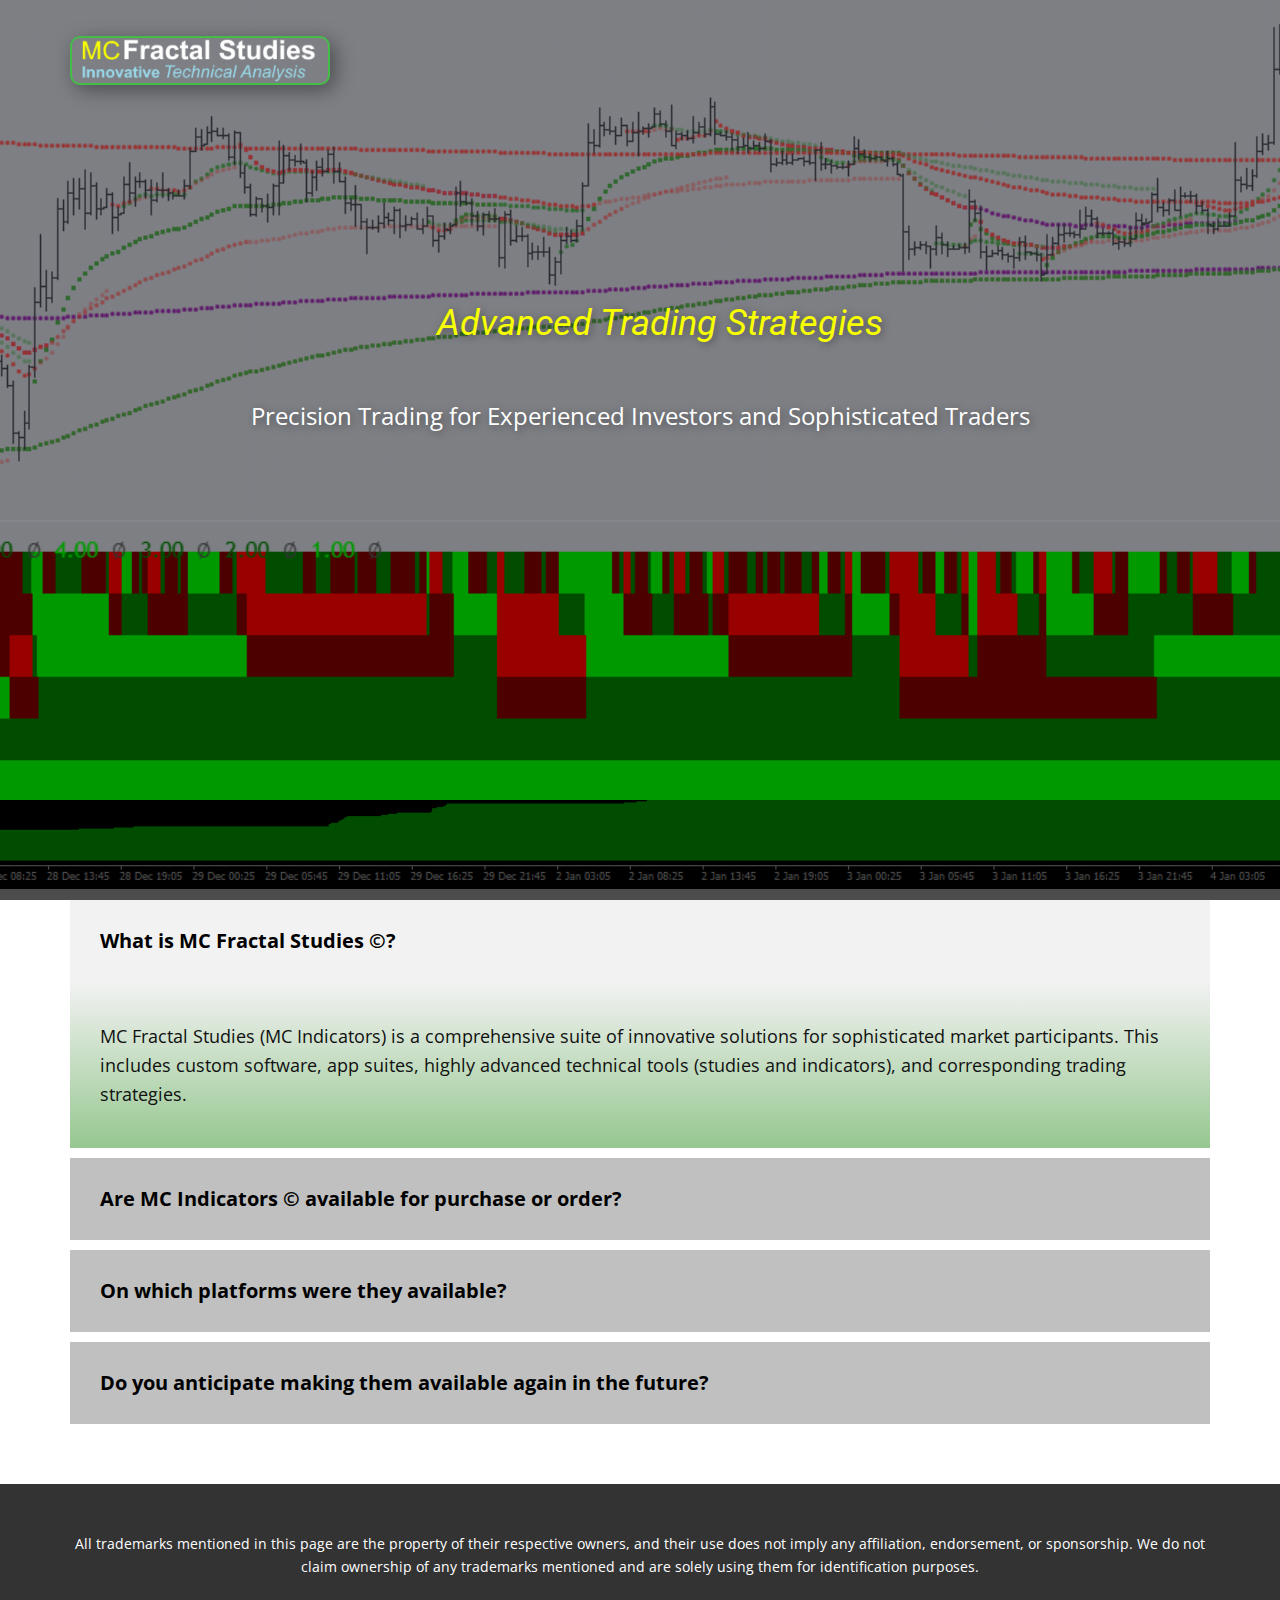
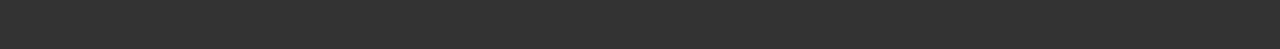
==== commit d373af15: "f" ====
--- a/index.html
+++ b/index.html
@@ -49,7 +49,7 @@
             <div class="u-accordion-active u-accordion-pane u-container-style u-gradient u-accordion-pane-1" id="accordion-f600" aria-labelledby="link-accordion-f600">
               <div class="u-container-layout u-container-layout-1">
                 <div class="fr-view u-clearfix u-rich-text u-text">
-                  <p id="isPasted">MC Fractal Studies (MC Indicators) is comprehensive suite of innovative solutions for sophisticated market participants. This includes custom software, app suites, highly advanced technical tools (studies and indicators), and corresponding trading strategies.</p>
+                  <p id="isPasted">MC Fractal Studies (MC Indicators) is a comprehensive suite of innovative solutions for sophisticated market participants. This includes custom software, app suites, highly advanced technical tools (studies and indicators), and corresponding trading strategies.</p>
                 </div>
               </div>
             </div>
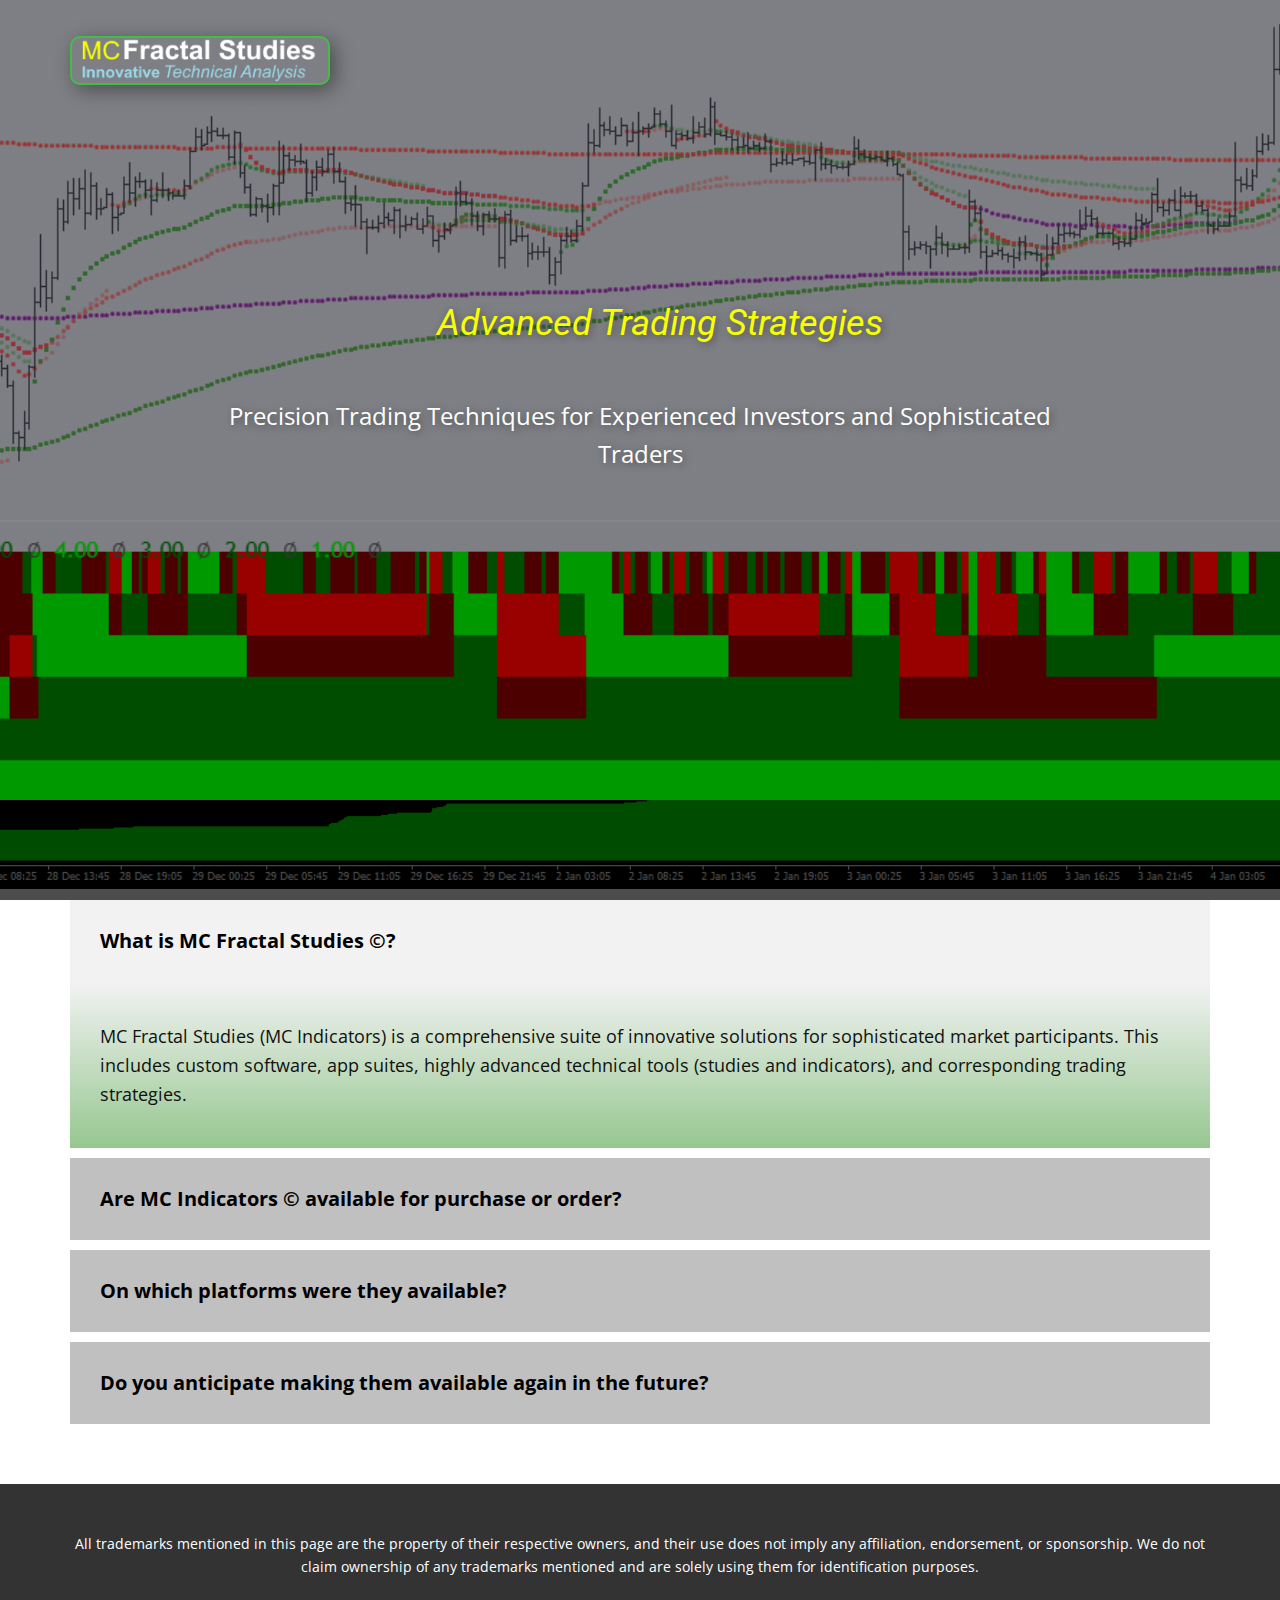
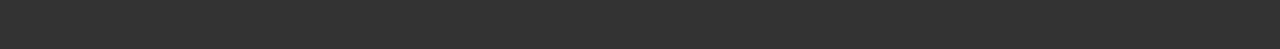
==== commit efe7aa39: "h" ====
--- a/index.html
+++ b/index.html
@@ -36,7 +36,7 @@
         <img class="u-border-2 u-border-custom-color-3 u-image u-image-contain u-image-round u-radius u-image-1" src="images/logo-new-1.png" alt="" data-image-width="260" data-image-height="49">
         <h1 class="u-align-center u-text u-text-custom-color-1 u-title u-text-1"><i>Advanced Trading Strategies</i>
         </h1>
-        <p class="u-align-center u-large-text u-text u-text-variant u-text-2"> Precision Trading for Experienced Investors and Sophisticated Traders</p>
+        <p class="u-align-center u-large-text u-text u-text-variant u-text-2">Precision Trading Techniques for Experienced Investors and Sophisticated Traders</p>
       </div>
     </section>
     <section class="u-align-center u-clearfix u-image u-parallax u-shading u-section-2" id="sec-b448" data-image-width="1432" data-image-height="792">
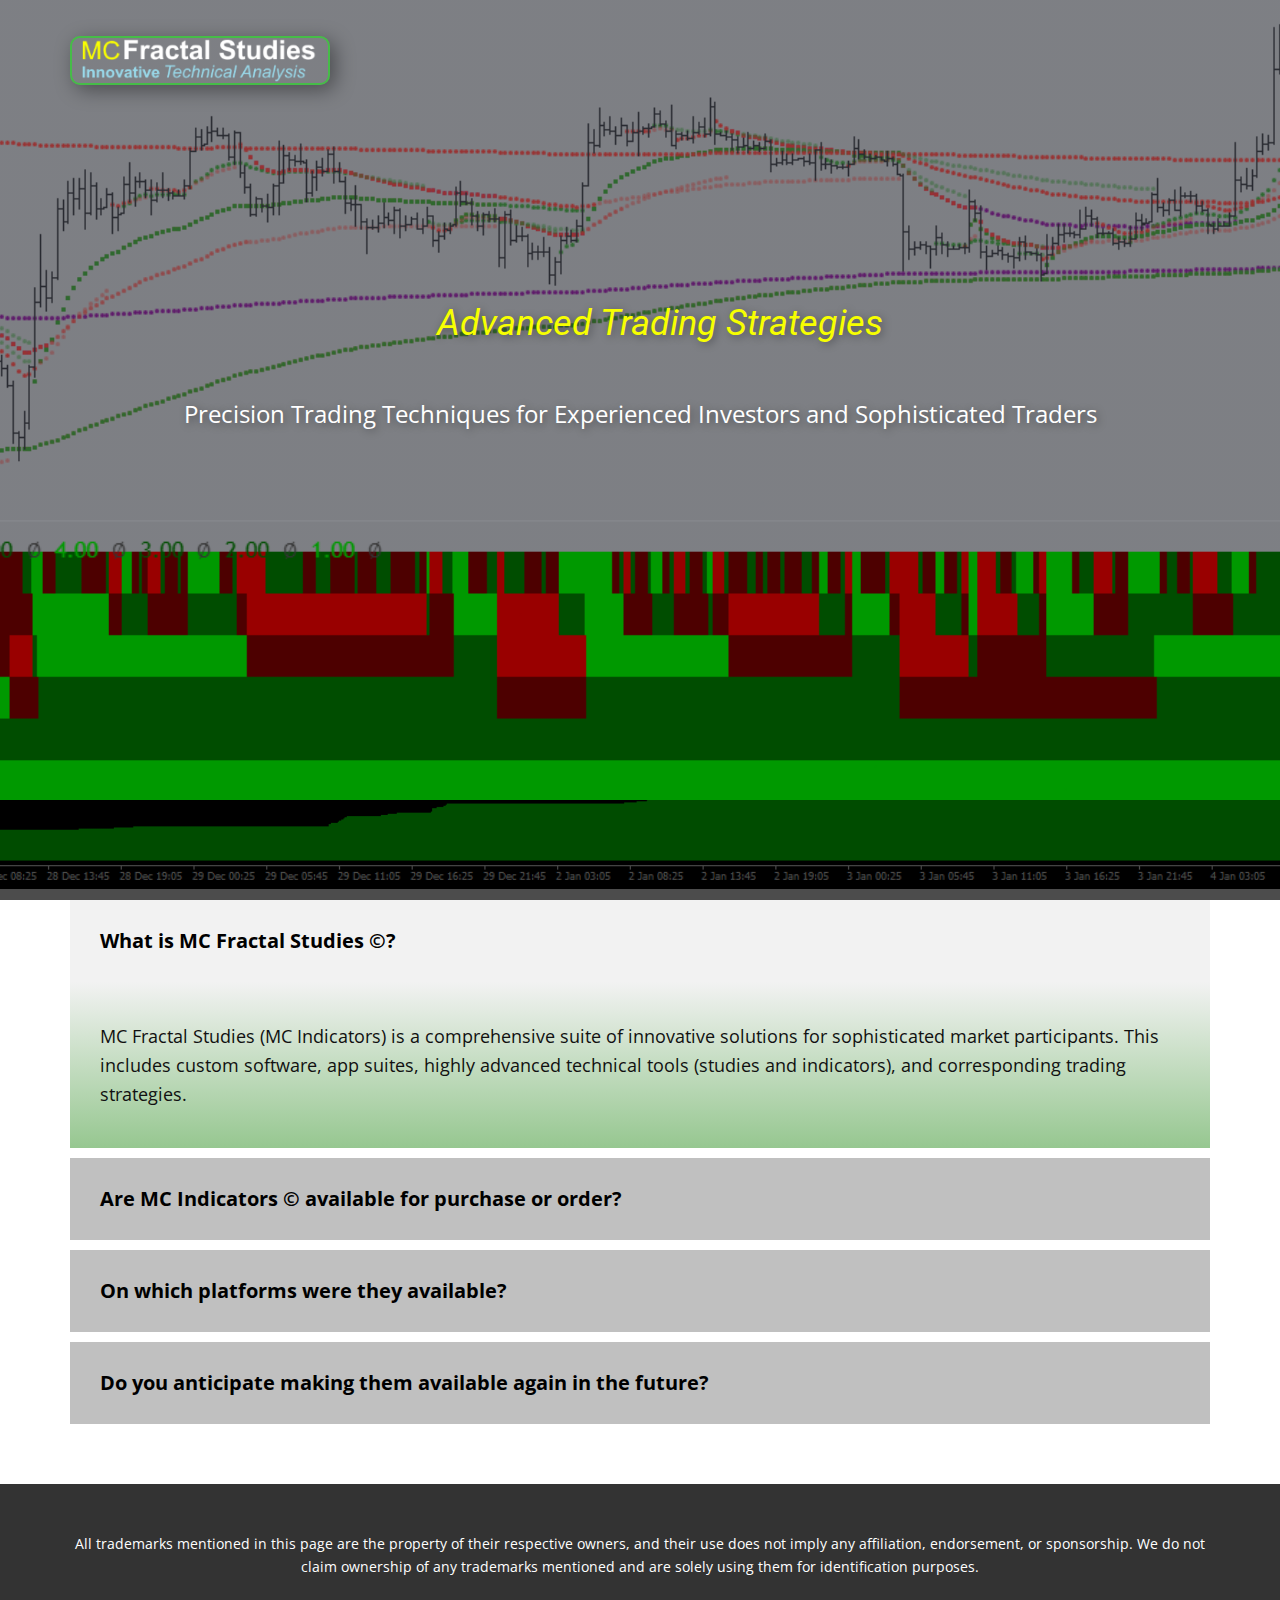
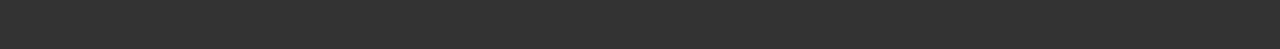
==== commit f2303f06: "f" ====
--- a/index.html
+++ b/index.html
@@ -9,7 +9,7 @@
 <link rel="stylesheet" href="MC-Fractal-Studies-(c)-2017.css" media="screen">
     <script class="u-script" type="text/javascript" src="jquery-1.9.1.min.js" defer=""></script>
     <script class="u-script" type="text/javascript" src="nicepage.js" defer=""></script>
-    <meta name="generator" content="Nicepage 6.9.16, nicepage.com">
+    <meta name="generator" content="Nicepage 6.9.18, nicepage.com">
     <meta property="og:title" content="MC Fractal Studies (c) 2017">
     <meta property="og:description" content="Innovative Technical Analysis">
     <meta property="og:image" content="images/Untitled.png">
@@ -30,16 +30,16 @@
     <meta property="og:type" content="website">
     <link rel="canonical" href="/">
   <meta data-intl-tel-input-cdn-path="intlTelInput/"></head>
-  <body data-home-page="https://website6257595.nicepage.io/MC-Fractal-Studies-(c)-2017.html?version=e98e42ff-089e-390d-1b23-87e6db6bcb62" data-home-page-title="MC Fractal Studies (c) 2017" data-path-to-root="./" data-include-products="false" class="u-body u-xl-mode" data-lang="en">
+  <body data-home-page="https://website6257595.nicepage.io/MC-Fractal-Studies-(c)-2017.html?version=c26d1dab-46e6-daac-c5d4-27ca1e303ffe" data-home-page-title="MC Fractal Studies (c) 2017" data-path-to-root="./" data-include-products="false" class="u-body u-xl-mode" data-lang="en">
     <section class="skrollable u-align-center u-clearfix u-image u-parallax u-shading u-section-1" id="sec-bbe2" data-image-width="1225" data-image-height="626">
       <div class="u-clearfix u-sheet u-sheet-1">
         <img class="u-border-2 u-border-custom-color-3 u-image u-image-contain u-image-round u-radius u-image-1" src="images/logo-new-1.png" alt="" data-image-width="260" data-image-height="49">
         <h1 class="u-align-center u-text u-text-custom-color-1 u-title u-text-1"><i>Advanced Trading Strategies</i>
         </h1>
-        <p class="u-align-center u-large-text u-text u-text-variant u-text-2">Precision Trading Techniques for Experienced Investors and Sophisticated Traders</p>
+        <p class="u-align-center u-large-text u-text u-text-variant u-text-2"> Precision Trading Techniques&nbsp;for Experienced Investors and Sophisticated Traders</p>
       </div>
     </section>
-    <section class="u-align-center u-clearfix u-image u-parallax u-shading u-section-2" id="sec-b448" data-image-width="1432" data-image-height="792">
+    <section class="skrollable u-align-center u-clearfix u-image u-parallax u-shading u-section-2" id="sec-b448" data-image-width="1432" data-image-height="792">
       <div class="u-clearfix u-sheet u-sheet-1">
         <div class="u-accordion u-expanded-width u-faq u-spacing-10 u-accordion-1">
           <div class="u-accordion-item">
--- a/MC-Fractal-Studies-(c)-2017.css
+++ b/MC-Fractal-Studies-(c)-2017.css
@@ -1,5 +1,5 @@
  .u-section-1 {
-  background-image: linear-gradient(0deg, rgba(0,0,0,0.4), rgba(0,0,0,0.4)), url("images/Untitled.png");
+  background-image: linear-gradient(0deg, rgba(0,0,0,0.4), rgba(0,0,0,0.4)), url('images/Untitled.png');
 }
 
 .u-section-1 .u-sheet-1 {
@@ -23,8 +23,7 @@
 .u-section-1 .u-text-2 {
   text-shadow: 2px 2px 8px rgba(0,0,0,0.4);
   font-size: 1.5rem;
-  width: 826px;
-  margin: 53px auto 60px;
+  margin: 51px 36px 60px;
 }
 
 @media (max-width: 1199px) {
@@ -110,7 +109,7 @@
     margin-top: 35px;
   }
 } .u-section-2 {
-  background-image: linear-gradient(0deg, rgba(0,0,0,0.7), rgba(0,0,0,0.7)), url("images/EURUSDM5.png");
+  background-image: linear-gradient(0deg, rgba(0,0,0,0.7), rgba(0,0,0,0.7)), url('images/EURUSDM5.png');
 }
 
 .u-section-2 .u-sheet-1 {
@@ -210,6 +209,10 @@
 }
 
 @media (max-width: 1199px) {
+   .u-section-2 {
+    background-position: 50% 50%;
+  }
+
   .u-section-2 .u-accordion-1 {
     margin-right: initial;
     margin-left: initial;
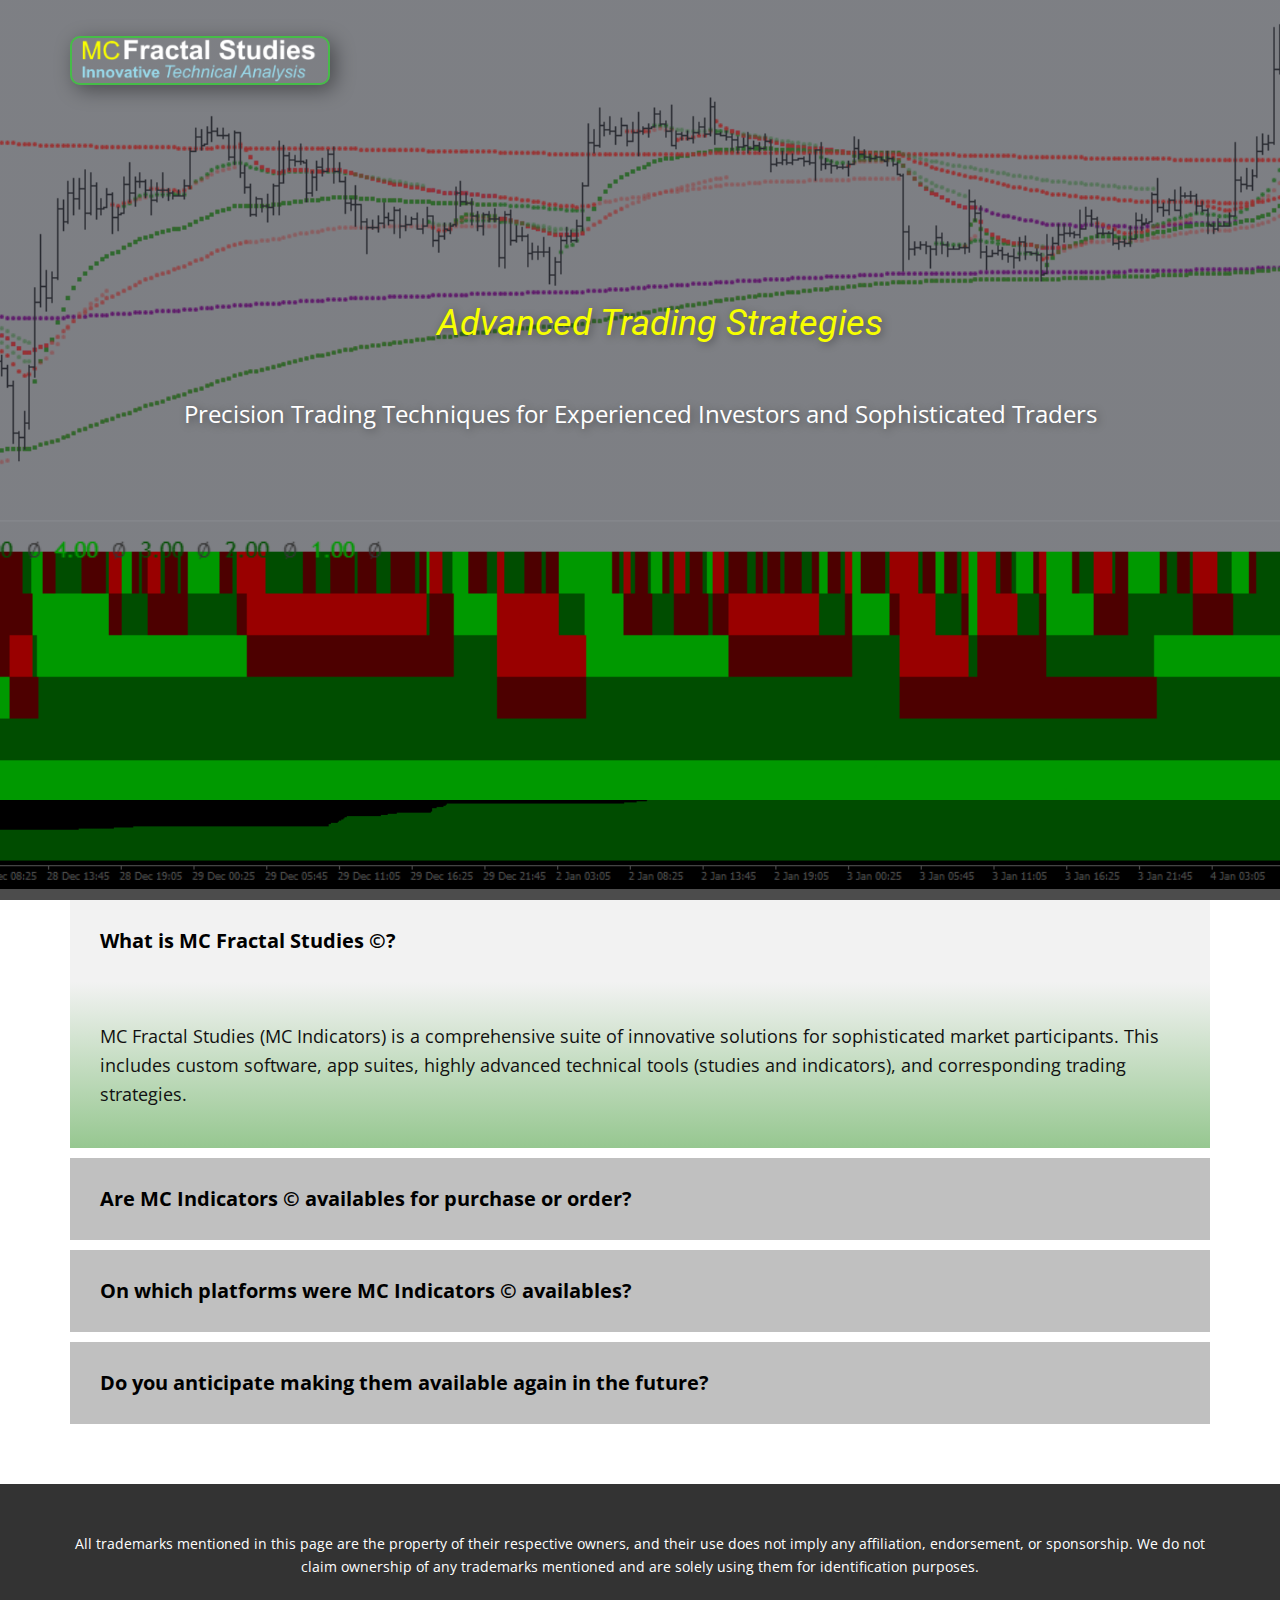
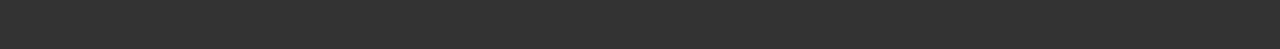
==== commit 20ed82bc: "Update index.html" ====
--- a/index.html
+++ b/index.html
@@ -56,7 +56,7 @@
           </div>
           <div class="u-accordion-item">
             <a class="u-accordion-link u-active-grey-5 u-button-style u-grey-25 u-hover-white u-text-black u-accordion-link-2" id="link-accordion-72f4" aria-controls="accordion-72f4" aria-selected="false">
-              <span class="u-accordion-link-text"> Are MC Indicators © available for purchase or order?</span><span class="u-accordion-link-icon u-accordion-link-icon-hidden u-active-grey-5 u-grey-25 u-hover-grey-15 u-icon u-text-palette-1-base u-icon-2"><svg class="u-svg-link" preserveAspectRatio="xMidYMin slice" viewBox="0 0 448 448" style=""><use xmlns:xlink="http://www.w3.org/1999/xlink" xlink:href="#svg-05a3"></use></svg><svg class="u-svg-content" viewBox="0 0 448 448" id="svg-05a3" style=""><path d="m272 184c-4.417969 0-8-3.582031-8-8v-176h-80v176c0 4.417969-3.582031 8-8 8h-176v80h176c4.417969 0 8 3.582031 8 8v176h80v-176c0-4.417969 3.582031-8 8-8h176v-80zm0 0"></path></svg></span>
+              <span class="u-accordion-link-text"> Are MC Indicators © availables for purchase or order?</span><span class="u-accordion-link-icon u-accordion-link-icon-hidden u-active-grey-5 u-grey-25 u-hover-grey-15 u-icon u-text-palette-1-base u-icon-2"><svg class="u-svg-link" preserveAspectRatio="xMidYMin slice" viewBox="0 0 448 448" style=""><use xmlns:xlink="http://www.w3.org/1999/xlink" xlink:href="#svg-05a3"></use></svg><svg class="u-svg-content" viewBox="0 0 448 448" id="svg-05a3" style=""><path d="m272 184c-4.417969 0-8-3.582031-8-8v-176h-80v176c0 4.417969-3.582031 8-8 8h-176v80h176c4.417969 0 8 3.582031 8 8v176h80v-176c0-4.417969 3.582031-8 8-8h176v-80zm0 0"></path></svg></span>
             </a>
             <div class="u-accordion-pane u-container-style u-gradient u-accordion-pane-2" id="accordion-72f4" aria-labelledby="link-accordion-72f4">
               <div class="u-container-layout u-container-layout-2">
@@ -68,7 +68,7 @@
           </div>
           <div class="u-accordion-item">
             <a class="u-accordion-link u-active-grey-5 u-button-style u-grey-25 u-hover-white u-text-black u-accordion-link-3" id="link-accordion-854e" aria-controls="accordion-854e" aria-selected="false">
-              <span class="u-accordion-link-text"> On which platforms were they available?</span><span class="u-accordion-link-icon u-accordion-link-icon-hidden u-active-grey-5 u-grey-25 u-hover-grey-15 u-icon u-text-palette-1-base u-icon-3"><svg class="u-svg-link" preserveAspectRatio="xMidYMin slice" viewBox="0 0 448 448" style=""><use xmlns:xlink="http://www.w3.org/1999/xlink" xlink:href="#svg-4a3a"></use></svg><svg class="u-svg-content" viewBox="0 0 448 448" id="svg-4a3a" style=""><path d="m272 184c-4.417969 0-8-3.582031-8-8v-176h-80v176c0 4.417969-3.582031 8-8 8h-176v80h176c4.417969 0 8 3.582031 8 8v176h80v-176c0-4.417969 3.582031-8 8-8h176v-80zm0 0"></path></svg></span>
+              <span class="u-accordion-link-text"> On which platforms were MC Indicators © availables?</span><span class="u-accordion-link-icon u-accordion-link-icon-hidden u-active-grey-5 u-grey-25 u-hover-grey-15 u-icon u-text-palette-1-base u-icon-3"><svg class="u-svg-link" preserveAspectRatio="xMidYMin slice" viewBox="0 0 448 448" style=""><use xmlns:xlink="http://www.w3.org/1999/xlink" xlink:href="#svg-4a3a"></use></svg><svg class="u-svg-content" viewBox="0 0 448 448" id="svg-4a3a" style=""><path d="m272 184c-4.417969 0-8-3.582031-8-8v-176h-80v176c0 4.417969-3.582031 8-8 8h-176v80h176c4.417969 0 8 3.582031 8 8v176h80v-176c0-4.417969 3.582031-8 8-8h176v-80zm0 0"></path></svg></span>
             </a>
             <div class="u-accordion-pane u-container-style u-gradient u-accordion-pane-3" id="accordion-854e" aria-labelledby="link-accordion-854e">
               <div class="u-container-layout u-container-layout-3">
@@ -86,7 +86,7 @@
             <div class="u-accordion-pane u-container-style u-gradient u-accordion-pane-4" id="51b7" aria-labelledby="link-51b7">
               <div class="u-container-layout u-container-layout-4">
                 <div class="fr-view u-clearfix u-rich-text u-text">
-                  <p id="isPasted">While we do not have immediate plans to reintroduce MC Indicators ©, we remain open to exploring the possibility in the future.</p>
+                  <p id="isPasted">We do not have immediate plans to reintroduce MC Indicators ©.</p>
                 </div>
               </div>
             </div>
